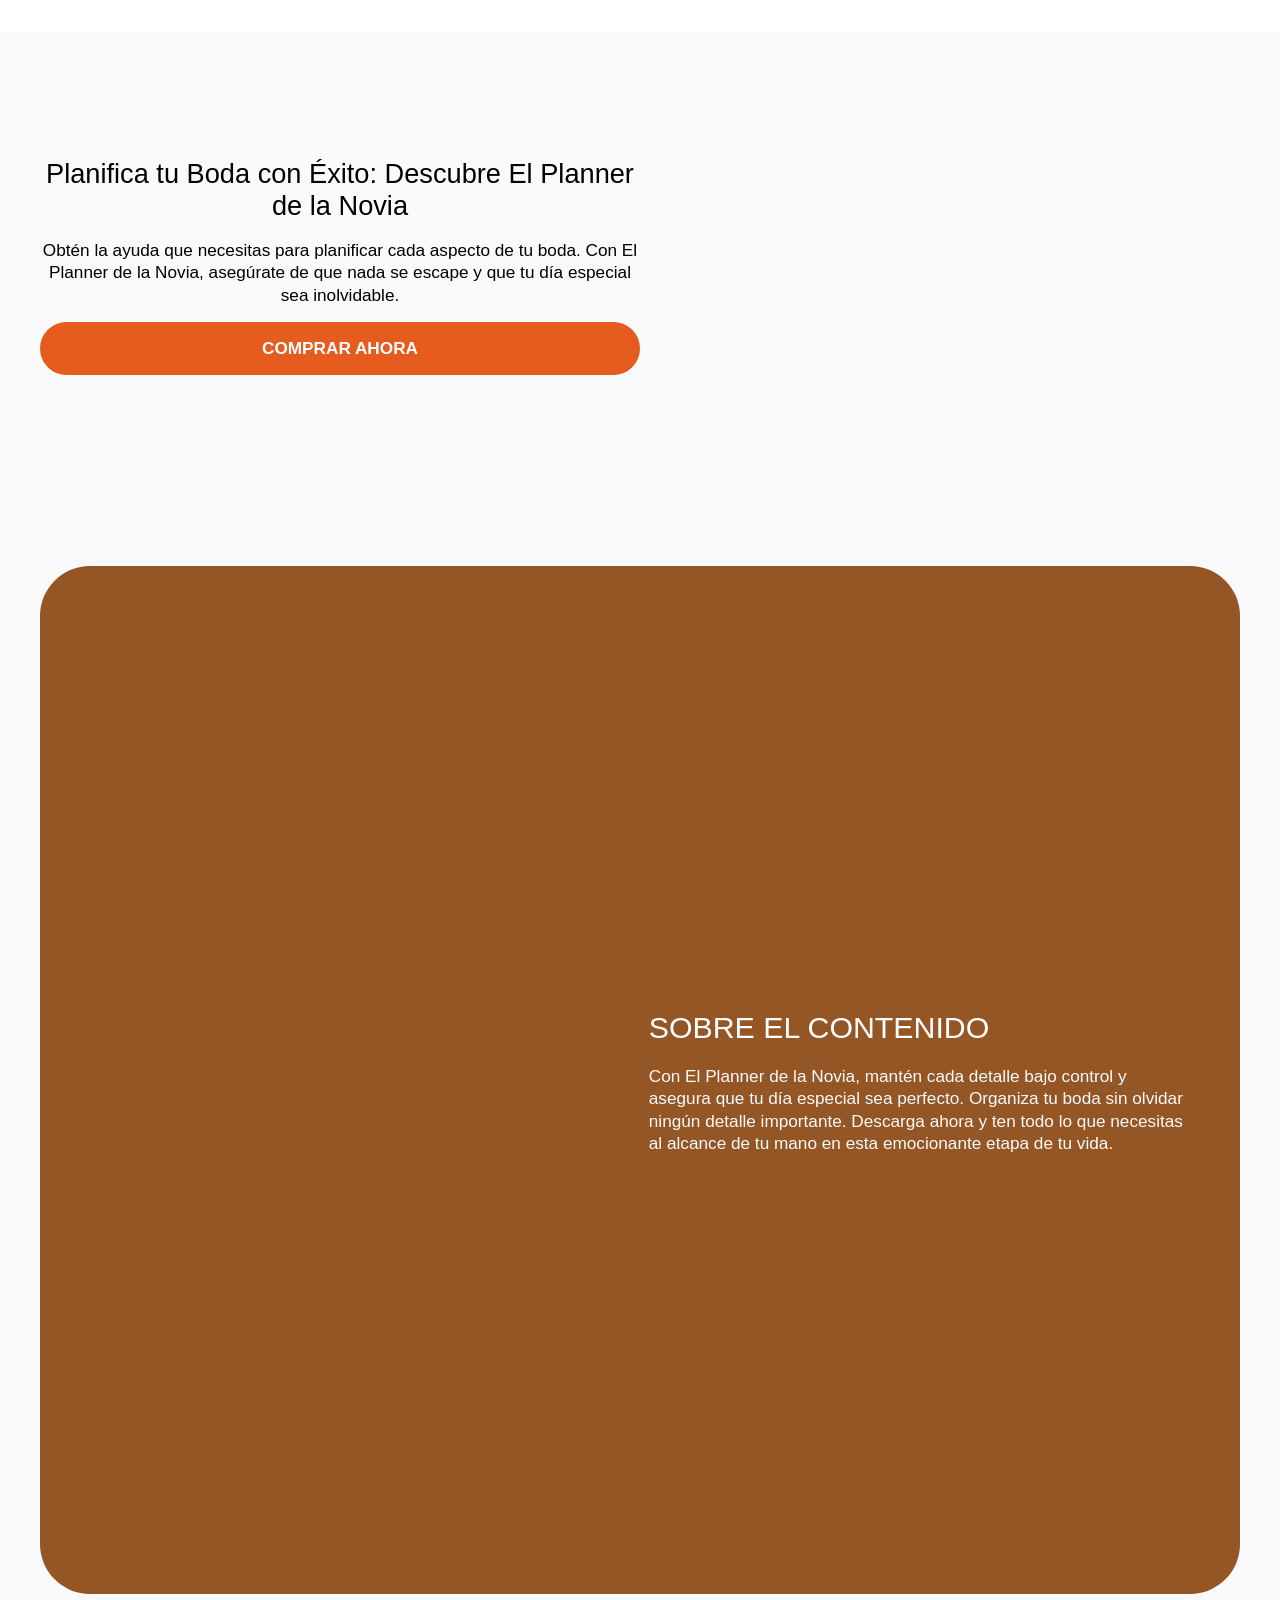
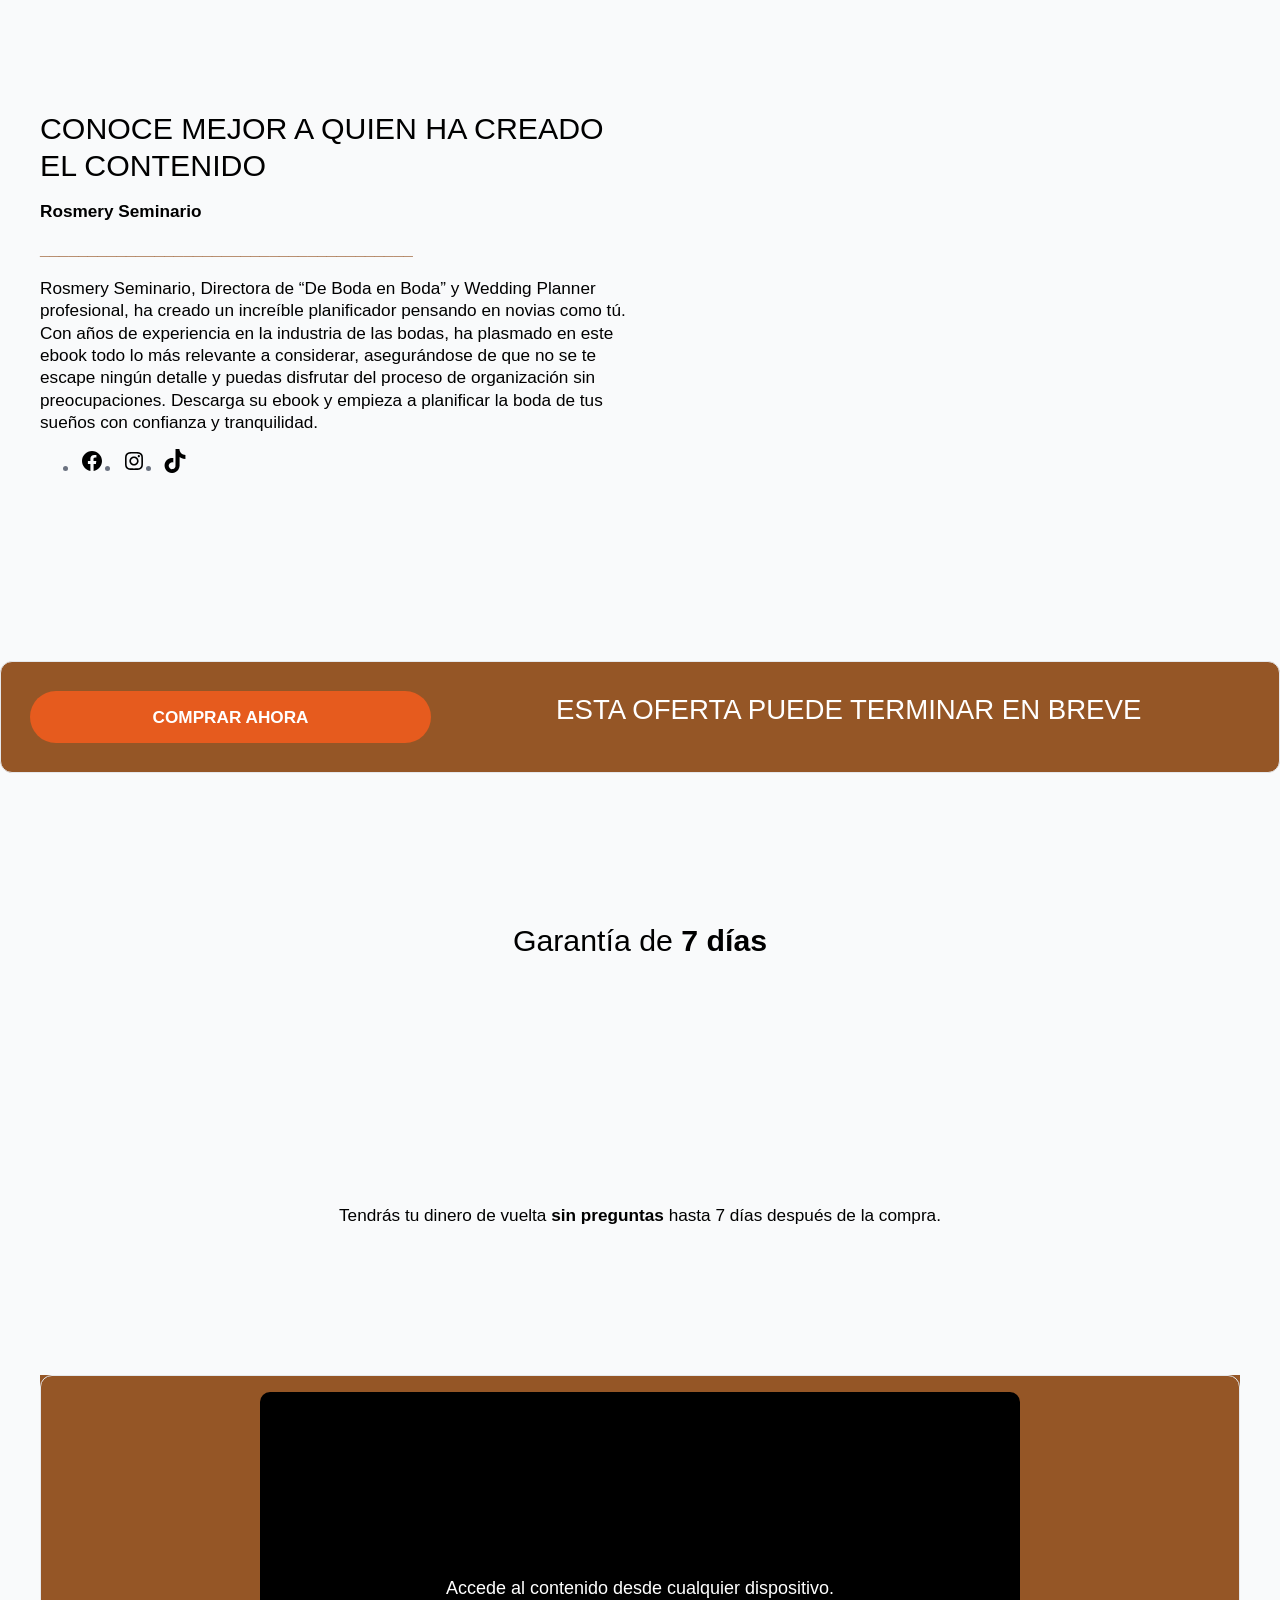
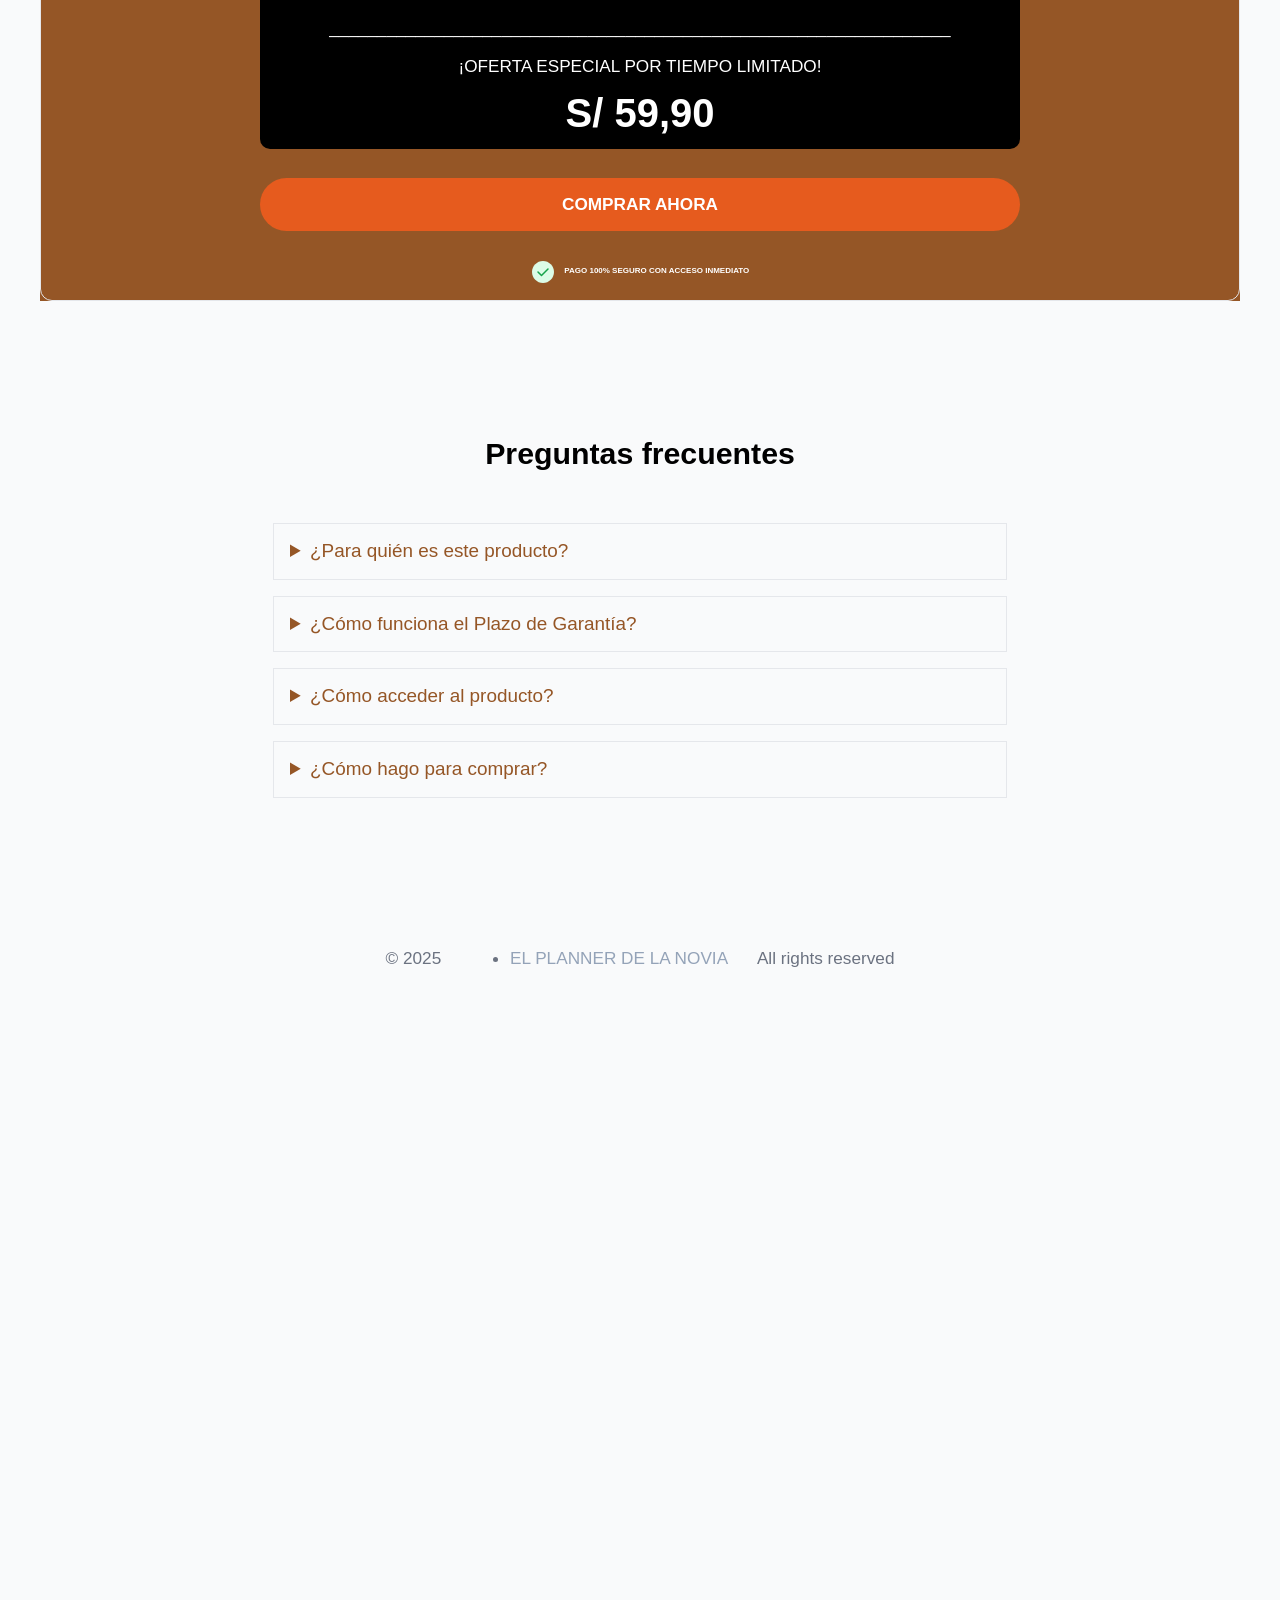
==== static/index.html @ 6b1f8899 "Deploy Static Content" ====
<!DOCTYPE html>
<html lang="en-US">
<head>
	<meta charset="UTF-8">
	<meta name="viewport" content="width=device-width, initial-scale=1">
<meta name="robots" content="max-image-preview:large">
	<style>img:is([sizes="auto" i], [sizes^="auto," i]) { contain-intrinsic-size: 3000px 1500px }</style>
	<title>El planner de la novia &#8211; eBook</title>
<link rel="alternate" type="application/rss+xml" title="El planner de la novia &raquo; Feed" href="/feed/">
<link rel="alternate" type="application/rss+xml" title="El planner de la novia &raquo; Comments Feed" href="/comments/feed/">
<script>
window._wpemojiSettings = {"baseUrl":"https:\/\/s.w.org\/images\/core\/emoji\/15.0.3\/72x72\/","ext":".png","svgUrl":"https:\/\/s.w.org\/images\/core\/emoji\/15.0.3\/svg\/","svgExt":".svg","source":{"concatemoji":"\/wp-includes\/js\/wp-emoji-release.min.js?ver=6.7.2"}};
/*! This file is auto-generated */
!function(i,n){var o,s,e;function c(e){try{var t={supportTests:e,timestamp:(new Date).valueOf()};sessionStorage.setItem(o,JSON.stringify(t))}catch(e){}}function p(e,t,n){e.clearRect(0,0,e.canvas.width,e.canvas.height),e.fillText(t,0,0);var t=new Uint32Array(e.getImageData(0,0,e.canvas.width,e.canvas.height).data),r=(e.clearRect(0,0,e.canvas.width,e.canvas.height),e.fillText(n,0,0),new Uint32Array(e.getImageData(0,0,e.canvas.width,e.canvas.height).data));return t.every(function(e,t){return e===r[t]})}function u(e,t,n){switch(t){case"flag":return n(e,"🏳️‍⚧️","🏳️​⚧️")?!1:!n(e,"🇺🇳","🇺​🇳")&&!n(e,"🏴󠁧󠁢󠁥󠁮󠁧󠁿","🏴​󠁧​󠁢​󠁥​󠁮​󠁧​󠁿");case"emoji":return!n(e,"🐦‍⬛","🐦​⬛")}return!1}function f(e,t,n){var r="undefined"!=typeof WorkerGlobalScope&&self instanceof WorkerGlobalScope?new OffscreenCanvas(300,150):i.createElement("canvas"),a=r.getContext("2d",{willReadFrequently:!0}),o=(a.textBaseline="top",a.font="600 32px Arial",{});return e.forEach(function(e){o[e]=t(a,e,n)}),o}function t(e){var t=i.createElement("script");t.src=e,t.defer=!0,i.head.appendChild(t)}"undefined"!=typeof Promise&&(o="wpEmojiSettingsSupports",s=["flag","emoji"],n.supports={everything:!0,everythingExceptFlag:!0},e=new Promise(function(e){i.addEventListener("DOMContentLoaded",e,{once:!0})}),new Promise(function(t){var n=function(){try{var e=JSON.parse(sessionStorage.getItem(o));if("object"==typeof e&&"number"==typeof e.timestamp&&(new Date).valueOf()<e.timestamp+604800&&"object"==typeof e.supportTests)return e.supportTests}catch(e){}return null}();if(!n){if("undefined"!=typeof Worker&&"undefined"!=typeof OffscreenCanvas&&"undefined"!=typeof URL&&URL.createObjectURL&&"undefined"!=typeof Blob)try{var e="postMessage("+f.toString()+"("+[JSON.stringify(s),u.toString(),p.toString()].join(",")+"));",r=new Blob([e],{type:"text/javascript"}),a=new Worker(URL.createObjectURL(r),{name:"wpTestEmojiSupports"});return void(a.onmessage=function(e){c(n=e.data),a.terminate(),t(n)})}catch(e){}c(n=f(s,u,p))}t(n)}).then(function(e){for(var t in e)n.supports[t]=e[t],n.supports.everything=n.supports.everything&&n.supports[t],"flag"!==t&&(n.supports.everythingExceptFlag=n.supports.everythingExceptFlag&&n.supports[t]);n.supports.everythingExceptFlag=n.supports.everythingExceptFlag&&!n.supports.flag,n.DOMReady=!1,n.readyCallback=function(){n.DOMReady=!0}}).then(function(){return e}).then(function(){var e;n.supports.everything||(n.readyCallback(),(e=n.source||{}).concatemoji?t(e.concatemoji):e.wpemoji&&e.twemoji&&(t(e.twemoji),t(e.wpemoji)))}))}((window,document),window._wpemojiSettings);
</script>
<style id="wp-block-group-inline-css">.wp-block-group{box-sizing:border-box}:where(.wp-block-group.wp-block-group-is-layout-constrained){position:relative}</style>
<style id="wp-block-buttons-inline-css">.wp-block-buttons.is-vertical{flex-direction:column}.wp-block-buttons.is-vertical>.wp-block-button:last-child{margin-bottom:0}.wp-block-buttons>.wp-block-button{display:inline-block;margin:0}.wp-block-buttons.is-content-justification-left{justify-content:flex-start}.wp-block-buttons.is-content-justification-left.is-vertical{align-items:flex-start}.wp-block-buttons.is-content-justification-center{justify-content:center}.wp-block-buttons.is-content-justification-center.is-vertical{align-items:center}.wp-block-buttons.is-content-justification-right{justify-content:flex-end}.wp-block-buttons.is-content-justification-right.is-vertical{align-items:flex-end}.wp-block-buttons.is-content-justification-space-between{justify-content:space-between}.wp-block-buttons.aligncenter{text-align:center}.wp-block-buttons:not(.is-content-justification-space-between,.is-content-justification-right,.is-content-justification-left,.is-content-justification-center) .wp-block-button.aligncenter{margin-left:auto;margin-right:auto;width:100%}.wp-block-buttons[style*=text-decoration] .wp-block-button,.wp-block-buttons[style*=text-decoration] .wp-block-button__link{text-decoration:inherit}.wp-block-buttons.has-custom-font-size .wp-block-button__link{font-size:inherit}.wp-block-button.aligncenter{text-align:center}</style>
<style id="wp-block-columns-inline-css">.wp-block-columns{align-items:normal!important;box-sizing:border-box;display:flex;flex-wrap:wrap!important}@media (min-width:782px){.wp-block-columns{flex-wrap:nowrap!important}}.wp-block-columns.are-vertically-aligned-top{align-items:flex-start}.wp-block-columns.are-vertically-aligned-center{align-items:center}.wp-block-columns.are-vertically-aligned-bottom{align-items:flex-end}@media (max-width:781px){.wp-block-columns:not(.is-not-stacked-on-mobile)>.wp-block-column{flex-basis:100%!important}}@media (min-width:782px){.wp-block-columns:not(.is-not-stacked-on-mobile)>.wp-block-column{flex-basis:0;flex-grow:1}.wp-block-columns:not(.is-not-stacked-on-mobile)>.wp-block-column[style*=flex-basis]{flex-grow:0}}.wp-block-columns.is-not-stacked-on-mobile{flex-wrap:nowrap!important}.wp-block-columns.is-not-stacked-on-mobile>.wp-block-column{flex-basis:0;flex-grow:1}.wp-block-columns.is-not-stacked-on-mobile>.wp-block-column[style*=flex-basis]{flex-grow:0}:where(.wp-block-columns){margin-bottom:1.75em}:where(.wp-block-columns.has-background){padding:1.25em 2.375em}.wp-block-column{flex-grow:1;min-width:0;overflow-wrap:break-word;word-break:break-word}.wp-block-column.is-vertically-aligned-top{align-self:flex-start}.wp-block-column.is-vertically-aligned-center{align-self:center}.wp-block-column.is-vertically-aligned-bottom{align-self:flex-end}.wp-block-column.is-vertically-aligned-stretch{align-self:stretch}.wp-block-column.is-vertically-aligned-bottom,.wp-block-column.is-vertically-aligned-center,.wp-block-column.is-vertically-aligned-top{width:100%}</style>
<style id="wp-block-heading-inline-css">h1.has-background,h2.has-background,h3.has-background,h4.has-background,h5.has-background,h6.has-background{padding:1.25em 2.375em}h1.has-text-align-left[style*=writing-mode]:where([style*=vertical-lr]),h1.has-text-align-right[style*=writing-mode]:where([style*=vertical-rl]),h2.has-text-align-left[style*=writing-mode]:where([style*=vertical-lr]),h2.has-text-align-right[style*=writing-mode]:where([style*=vertical-rl]),h3.has-text-align-left[style*=writing-mode]:where([style*=vertical-lr]),h3.has-text-align-right[style*=writing-mode]:where([style*=vertical-rl]),h4.has-text-align-left[style*=writing-mode]:where([style*=vertical-lr]),h4.has-text-align-right[style*=writing-mode]:where([style*=vertical-rl]),h5.has-text-align-left[style*=writing-mode]:where([style*=vertical-lr]),h5.has-text-align-right[style*=writing-mode]:where([style*=vertical-rl]),h6.has-text-align-left[style*=writing-mode]:where([style*=vertical-lr]),h6.has-text-align-right[style*=writing-mode]:where([style*=vertical-rl]){rotate:180deg}</style>
<style id="wp-block-paragraph-inline-css">.is-small-text{font-size:.875em}.is-regular-text{font-size:1em}.is-large-text{font-size:2.25em}.is-larger-text{font-size:3em}.has-drop-cap:not(:focus):first-letter{float:left;font-size:8.4em;font-style:normal;font-weight:100;line-height:.68;margin:.05em .1em 0 0;text-transform:uppercase}body.rtl .has-drop-cap:not(:focus):first-letter{float:none;margin-left:.1em}p.has-drop-cap.has-background{overflow:hidden}:root :where(p.has-background){padding:1.25em 2.375em}:where(p.has-text-color:not(.has-link-color)) a{color:inherit}p.has-text-align-left[style*="writing-mode:vertical-lr"],p.has-text-align-right[style*="writing-mode:vertical-rl"]{rotate:180deg}</style>
<style id="wp-block-button-inline-css">.wp-block-button__link{box-sizing:border-box;cursor:pointer;display:inline-block;text-align:center;word-break:break-word}.wp-block-button__link.aligncenter{text-align:center}.wp-block-button__link.alignright{text-align:right}:where(.wp-block-button__link){border-radius:9999px;box-shadow:none;padding:calc(.667em + 2px) calc(1.333em + 2px);text-decoration:none}.wp-block-button[style*=text-decoration] .wp-block-button__link{text-decoration:inherit}.wp-block-buttons>.wp-block-button.has-custom-width{max-width:none}.wp-block-buttons>.wp-block-button.has-custom-width .wp-block-button__link{width:100%}.wp-block-buttons>.wp-block-button.has-custom-font-size .wp-block-button__link{font-size:inherit}.wp-block-buttons>.wp-block-button.wp-block-button__width-25{width:calc(25% - var(--wp--style--block-gap, .5em)*.75)}.wp-block-buttons>.wp-block-button.wp-block-button__width-50{width:calc(50% - var(--wp--style--block-gap, .5em)*.5)}.wp-block-buttons>.wp-block-button.wp-block-button__width-75{width:calc(75% - var(--wp--style--block-gap, .5em)*.25)}.wp-block-buttons>.wp-block-button.wp-block-button__width-100{flex-basis:100%;width:100%}.wp-block-buttons.is-vertical>.wp-block-button.wp-block-button__width-25{width:25%}.wp-block-buttons.is-vertical>.wp-block-button.wp-block-button__width-50{width:50%}.wp-block-buttons.is-vertical>.wp-block-button.wp-block-button__width-75{width:75%}.wp-block-button.is-style-squared,.wp-block-button__link.wp-block-button.is-style-squared{border-radius:0}.wp-block-button.no-border-radius,.wp-block-button__link.no-border-radius{border-radius:0!important}:root :where(.wp-block-button .wp-block-button__link.is-style-outline),:root :where(.wp-block-button.is-style-outline>.wp-block-button__link){border:2px solid;padding:.667em 1.333em}:root :where(.wp-block-button .wp-block-button__link.is-style-outline:not(.has-text-color)),:root :where(.wp-block-button.is-style-outline>.wp-block-button__link:not(.has-text-color)){color:currentColor}:root :where(.wp-block-button .wp-block-button__link.is-style-outline:not(.has-background)),:root :where(.wp-block-button.is-style-outline>.wp-block-button__link:not(.has-background)){background-color:initial;background-image:none}

            .is-style-secondary-button .wp-element-button {
                color: var(--wp--preset--color--primary);
                background-color: var(--wp--preset--color--light-gray);
            }</style>
<style id="wp-block-image-inline-css">.wp-block-image a{display:inline-block}.wp-block-image img{box-sizing:border-box;height:auto;max-width:100%;vertical-align:bottom}@media (prefers-reduced-motion:no-preference){.wp-block-image img.hide{visibility:hidden}.wp-block-image img.show{animation:show-content-image .4s}}.wp-block-image[style*=border-radius] img,.wp-block-image[style*=border-radius]>a{border-radius:inherit}.wp-block-image.has-custom-border img{box-sizing:border-box}.wp-block-image.aligncenter{text-align:center}.wp-block-image.alignfull a,.wp-block-image.alignwide a{width:100%}.wp-block-image.alignfull img,.wp-block-image.alignwide img{height:auto;width:100%}.wp-block-image .aligncenter,.wp-block-image .alignleft,.wp-block-image .alignright,.wp-block-image.aligncenter,.wp-block-image.alignleft,.wp-block-image.alignright{display:table}.wp-block-image .aligncenter>figcaption,.wp-block-image .alignleft>figcaption,.wp-block-image .alignright>figcaption,.wp-block-image.aligncenter>figcaption,.wp-block-image.alignleft>figcaption,.wp-block-image.alignright>figcaption{caption-side:bottom;display:table-caption}.wp-block-image .alignleft{float:left;margin:.5em 1em .5em 0}.wp-block-image .alignright{float:right;margin:.5em 0 .5em 1em}.wp-block-image .aligncenter{margin-left:auto;margin-right:auto}.wp-block-image :where(figcaption){margin-bottom:1em;margin-top:.5em}.wp-block-image.is-style-circle-mask img{border-radius:9999px}@supports ((-webkit-mask-image:none) or (mask-image:none)) or (-webkit-mask-image:none){.wp-block-image.is-style-circle-mask img{border-radius:0;-webkit-mask-image:url('data:image/svg+xml;utf8,<svg viewBox="0 0 100 100" xmlns="http://www.w3.org/2000/svg"><circle cx="50" cy="50" r="50"/></svg>');mask-image:url('data:image/svg+xml;utf8,<svg viewBox="0 0 100 100" xmlns="http://www.w3.org/2000/svg"><circle cx="50" cy="50" r="50"/></svg>');mask-mode:alpha;-webkit-mask-position:center;mask-position:center;-webkit-mask-repeat:no-repeat;mask-repeat:no-repeat;-webkit-mask-size:contain;mask-size:contain}}:root :where(.wp-block-image.is-style-rounded img,.wp-block-image .is-style-rounded img){border-radius:9999px}.wp-block-image figure{margin:0}.wp-lightbox-container{display:flex;flex-direction:column;position:relative}.wp-lightbox-container img{cursor:zoom-in}.wp-lightbox-container img:hover+button{opacity:1}.wp-lightbox-container button{align-items:center;-webkit-backdrop-filter:blur(16px) saturate(180%);backdrop-filter:blur(16px) saturate(180%);background-color:#5a5a5a40;border:none;border-radius:4px;cursor:zoom-in;display:flex;height:20px;justify-content:center;opacity:0;padding:0;position:absolute;right:16px;text-align:center;top:16px;transition:opacity .2s ease;width:20px;z-index:100}.wp-lightbox-container button:focus-visible{outline:3px auto #5a5a5a40;outline:3px auto -webkit-focus-ring-color;outline-offset:3px}.wp-lightbox-container button:hover{cursor:pointer;opacity:1}.wp-lightbox-container button:focus{opacity:1}.wp-lightbox-container button:focus,.wp-lightbox-container button:hover,.wp-lightbox-container button:not(:hover):not(:active):not(.has-background){background-color:#5a5a5a40;border:none}.wp-lightbox-overlay{box-sizing:border-box;cursor:zoom-out;height:100vh;left:0;overflow:hidden;position:fixed;top:0;visibility:hidden;width:100%;z-index:100000}.wp-lightbox-overlay .close-button{align-items:center;cursor:pointer;display:flex;justify-content:center;min-height:40px;min-width:40px;padding:0;position:absolute;right:calc(env(safe-area-inset-right) + 16px);top:calc(env(safe-area-inset-top) + 16px);z-index:5000000}.wp-lightbox-overlay .close-button:focus,.wp-lightbox-overlay .close-button:hover,.wp-lightbox-overlay .close-button:not(:hover):not(:active):not(.has-background){background:none;border:none}.wp-lightbox-overlay .lightbox-image-container{height:var(--wp--lightbox-container-height);left:50%;overflow:hidden;position:absolute;top:50%;transform:translate(-50%,-50%);transform-origin:top left;width:var(--wp--lightbox-container-width);z-index:9999999999}.wp-lightbox-overlay .wp-block-image{align-items:center;box-sizing:border-box;display:flex;height:100%;justify-content:center;margin:0;position:relative;transform-origin:0 0;width:100%;z-index:3000000}.wp-lightbox-overlay .wp-block-image img{height:var(--wp--lightbox-image-height);min-height:var(--wp--lightbox-image-height);min-width:var(--wp--lightbox-image-width);width:var(--wp--lightbox-image-width)}.wp-lightbox-overlay .wp-block-image figcaption{display:none}.wp-lightbox-overlay button{background:none;border:none}.wp-lightbox-overlay .scrim{background-color:#fff;height:100%;opacity:.9;position:absolute;width:100%;z-index:2000000}.wp-lightbox-overlay.active{animation:turn-on-visibility .25s both;visibility:visible}.wp-lightbox-overlay.active img{animation:turn-on-visibility .35s both}.wp-lightbox-overlay.show-closing-animation:not(.active){animation:turn-off-visibility .35s both}.wp-lightbox-overlay.show-closing-animation:not(.active) img{animation:turn-off-visibility .25s both}@media (prefers-reduced-motion:no-preference){.wp-lightbox-overlay.zoom.active{animation:none;opacity:1;visibility:visible}.wp-lightbox-overlay.zoom.active .lightbox-image-container{animation:lightbox-zoom-in .4s}.wp-lightbox-overlay.zoom.active .lightbox-image-container img{animation:none}.wp-lightbox-overlay.zoom.active .scrim{animation:turn-on-visibility .4s forwards}.wp-lightbox-overlay.zoom.show-closing-animation:not(.active){animation:none}.wp-lightbox-overlay.zoom.show-closing-animation:not(.active) .lightbox-image-container{animation:lightbox-zoom-out .4s}.wp-lightbox-overlay.zoom.show-closing-animation:not(.active) .lightbox-image-container img{animation:none}.wp-lightbox-overlay.zoom.show-closing-animation:not(.active) .scrim{animation:turn-off-visibility .4s forwards}}@keyframes show-content-image{0%{visibility:hidden}99%{visibility:hidden}to{visibility:visible}}@keyframes turn-on-visibility{0%{opacity:0}to{opacity:1}}@keyframes turn-off-visibility{0%{opacity:1;visibility:visible}99%{opacity:0;visibility:visible}to{opacity:0;visibility:hidden}}@keyframes lightbox-zoom-in{0%{transform:translate(calc((-100vw + var(--wp--lightbox-scrollbar-width))/2 + var(--wp--lightbox-initial-left-position)),calc(-50vh + var(--wp--lightbox-initial-top-position))) scale(var(--wp--lightbox-scale))}to{transform:translate(-50%,-50%) scale(1)}}@keyframes lightbox-zoom-out{0%{transform:translate(-50%,-50%) scale(1);visibility:visible}99%{visibility:visible}to{transform:translate(calc((-100vw + var(--wp--lightbox-scrollbar-width))/2 + var(--wp--lightbox-initial-left-position)),calc(-50vh + var(--wp--lightbox-initial-top-position))) scale(var(--wp--lightbox-scale));visibility:hidden}}</style>
<link rel="stylesheet" id="wp-block-gallery-css" href="/wp-includes/blocks/gallery/style.min.css?ver=6.7.2" media="all">
<style id="wp-block-spacer-inline-css">.wp-block-spacer{clear:both}</style>
<link rel="stylesheet" id="wp-block-cover-css" href="/wp-includes/blocks/cover/style.min.css?ver=6.7.2" media="all">
<link rel="stylesheet" id="wp-block-social-links-css" href="/wp-includes/blocks/social-links/style.min.css?ver=6.7.2" media="all">
<link rel="stylesheet" id="wp-block-navigation-css" href="/wp-includes/blocks/navigation/style.min.css?ver=6.7.2" media="all">
<style id="wp-emoji-styles-inline-css">img.wp-smiley, img.emoji {
		display: inline !important;
		border: none !important;
		box-shadow: none !important;
		height: 1em !important;
		width: 1em !important;
		margin: 0 0.07em !important;
		vertical-align: -0.1em !important;
		background: none !important;
		padding: 0 !important;
	}</style>
<style id="wp-block-library-inline-css">:root{--wp-admin-theme-color:#007cba;--wp-admin-theme-color--rgb:0,124,186;--wp-admin-theme-color-darker-10:#006ba1;--wp-admin-theme-color-darker-10--rgb:0,107,161;--wp-admin-theme-color-darker-20:#005a87;--wp-admin-theme-color-darker-20--rgb:0,90,135;--wp-admin-border-width-focus:2px;--wp-block-synced-color:#7a00df;--wp-block-synced-color--rgb:122,0,223;--wp-bound-block-color:var(--wp-block-synced-color)}@media (min-resolution:192dpi){:root{--wp-admin-border-width-focus:1.5px}}.wp-element-button{cursor:pointer}:root{--wp--preset--font-size--normal:16px;--wp--preset--font-size--huge:42px}:root .has-very-light-gray-background-color{background-color:#eee}:root .has-very-dark-gray-background-color{background-color:#313131}:root .has-very-light-gray-color{color:#eee}:root .has-very-dark-gray-color{color:#313131}:root .has-vivid-green-cyan-to-vivid-cyan-blue-gradient-background{background:linear-gradient(135deg,#00d084,#0693e3)}:root .has-purple-crush-gradient-background{background:linear-gradient(135deg,#34e2e4,#4721fb 50%,#ab1dfe)}:root .has-hazy-dawn-gradient-background{background:linear-gradient(135deg,#faaca8,#dad0ec)}:root .has-subdued-olive-gradient-background{background:linear-gradient(135deg,#fafae1,#67a671)}:root .has-atomic-cream-gradient-background{background:linear-gradient(135deg,#fdd79a,#004a59)}:root .has-nightshade-gradient-background{background:linear-gradient(135deg,#330968,#31cdcf)}:root .has-midnight-gradient-background{background:linear-gradient(135deg,#020381,#2874fc)}.has-regular-font-size{font-size:1em}.has-larger-font-size{font-size:2.625em}.has-normal-font-size{font-size:var(--wp--preset--font-size--normal)}.has-huge-font-size{font-size:var(--wp--preset--font-size--huge)}.has-text-align-center{text-align:center}.has-text-align-left{text-align:left}.has-text-align-right{text-align:right}#end-resizable-editor-section{display:none}.aligncenter{clear:both}.items-justified-left{justify-content:flex-start}.items-justified-center{justify-content:center}.items-justified-right{justify-content:flex-end}.items-justified-space-between{justify-content:space-between}.screen-reader-text{border:0;clip:rect(1px,1px,1px,1px);clip-path:inset(50%);height:1px;margin:-1px;overflow:hidden;padding:0;position:absolute;width:1px;word-wrap:normal!important}.screen-reader-text:focus{background-color:#ddd;clip:auto!important;clip-path:none;color:#444;display:block;font-size:1em;height:auto;left:5px;line-height:normal;padding:15px 23px 14px;text-decoration:none;top:5px;width:auto;z-index:100000}html :where(.has-border-color){border-style:solid}html :where([style*=border-top-color]){border-top-style:solid}html :where([style*=border-right-color]){border-right-style:solid}html :where([style*=border-bottom-color]){border-bottom-style:solid}html :where([style*=border-left-color]){border-left-style:solid}html :where([style*=border-width]){border-style:solid}html :where([style*=border-top-width]){border-top-style:solid}html :where([style*=border-right-width]){border-right-style:solid}html :where([style*=border-bottom-width]){border-bottom-style:solid}html :where([style*=border-left-width]){border-left-style:solid}html :where(img[class*=wp-image-]){height:auto;max-width:100%}:where(figure){margin:0 0 1em}html :where(.is-position-sticky){--wp-admin--admin-bar--position-offset:var(--wp-admin--admin-bar--height,0px)}@media screen and (max-width:600px){html :where(.is-position-sticky){--wp-admin--admin-bar--position-offset:0px}}</style>
<style id="global-styles-inline-css">:root{--wp--preset--aspect-ratio--square: 1;--wp--preset--aspect-ratio--4-3: 4/3;--wp--preset--aspect-ratio--3-4: 3/4;--wp--preset--aspect-ratio--3-2: 3/2;--wp--preset--aspect-ratio--2-3: 2/3;--wp--preset--aspect-ratio--16-9: 16/9;--wp--preset--aspect-ratio--9-16: 9/16;--wp--preset--color--black: #000000;--wp--preset--color--cyan-bluish-gray: #abb8c3;--wp--preset--color--white: #ffffff;--wp--preset--color--pale-pink: #f78da7;--wp--preset--color--vivid-red: #cf2e2e;--wp--preset--color--luminous-vivid-orange: #ff6900;--wp--preset--color--luminous-vivid-amber: #fcb900;--wp--preset--color--light-green-cyan: #7bdcb5;--wp--preset--color--vivid-green-cyan: #00d084;--wp--preset--color--pale-cyan-blue: #8ed1fc;--wp--preset--color--vivid-cyan-blue: #0693e3;--wp--preset--color--vivid-purple: #9b51e0;--wp--preset--color--primary: #0073D1;--wp--preset--color--main: #030712;--wp--preset--color--secondary: #6b7280;--wp--preset--color--tertiary: #e5e7eb;--wp--preset--color--dark-gray: #1f2937;--wp--preset--color--medium-gray: #94A3B8;--wp--preset--color--light-gray: #f9fafb;--wp--preset--color--light-primary: #0C8EEB;--wp--preset--color--dark-primary: #0157A3;--wp--preset--color--base: #fff;--wp--preset--color--transparent: transparent;--wp--preset--color--current: currentcolor;--wp--preset--color--inherit: inherit;--wp--preset--gradient--vivid-cyan-blue-to-vivid-purple: linear-gradient(135deg,rgba(6,147,227,1) 0%,rgb(155,81,224) 100%);--wp--preset--gradient--light-green-cyan-to-vivid-green-cyan: linear-gradient(135deg,rgb(122,220,180) 0%,rgb(0,208,130) 100%);--wp--preset--gradient--luminous-vivid-amber-to-luminous-vivid-orange: linear-gradient(135deg,rgba(252,185,0,1) 0%,rgba(255,105,0,1) 100%);--wp--preset--gradient--luminous-vivid-orange-to-vivid-red: linear-gradient(135deg,rgba(255,105,0,1) 0%,rgb(207,46,46) 100%);--wp--preset--gradient--very-light-gray-to-cyan-bluish-gray: linear-gradient(135deg,rgb(238,238,238) 0%,rgb(169,184,195) 100%);--wp--preset--gradient--cool-to-warm-spectrum: linear-gradient(135deg,rgb(74,234,220) 0%,rgb(151,120,209) 20%,rgb(207,42,186) 40%,rgb(238,44,130) 60%,rgb(251,105,98) 80%,rgb(254,248,76) 100%);--wp--preset--gradient--blush-light-purple: linear-gradient(135deg,rgb(255,206,236) 0%,rgb(152,150,240) 100%);--wp--preset--gradient--blush-bordeaux: linear-gradient(135deg,rgb(254,205,165) 0%,rgb(254,45,45) 50%,rgb(107,0,62) 100%);--wp--preset--gradient--luminous-dusk: linear-gradient(135deg,rgb(255,203,112) 0%,rgb(199,81,192) 50%,rgb(65,88,208) 100%);--wp--preset--gradient--pale-ocean: linear-gradient(135deg,rgb(255,245,203) 0%,rgb(182,227,212) 50%,rgb(51,167,181) 100%);--wp--preset--gradient--electric-grass: linear-gradient(135deg,rgb(202,248,128) 0%,rgb(113,206,126) 100%);--wp--preset--gradient--midnight: linear-gradient(135deg,rgb(2,3,129) 0%,rgb(40,116,252) 100%);--wp--preset--gradient--gradient-1: linear-gradient(to right, #ff7e5f, #feb47b);--wp--preset--gradient--gradient-2: linear-gradient(to right, #ff00cc, #333399);--wp--preset--gradient--gradient-3: linear-gradient(to right, #ef32d9, #89fffd);--wp--preset--gradient--gradient-4: linear-gradient(to right, #000428, #004e92);--wp--preset--gradient--gradient-5: linear-gradient(to right, #42275a, #734b6d);--wp--preset--gradient--gradient-6: linear-gradient(to right, #141e30, #243b55);--wp--preset--gradient--gradient-7: linear-gradient(to right, #2c3e50, #4ca1af);--wp--preset--gradient--gradient-8: linear-gradient(to right, #00d2ff, #928dab);--wp--preset--gradient--gradient-9: linear-gradient(to right, #ff5f6d, #ffc371);--wp--preset--gradient--gradient-10: linear-gradient(to right, #000000, #434343);--wp--preset--font-size--small: clamp(0.875rem, 0.875rem + ((1vw - 0.2rem) * 0.031), 0.9rem);--wp--preset--font-size--medium: clamp(1rem, 1rem + ((1vw - 0.2rem) * 0.125), 1.1rem);--wp--preset--font-size--large: clamp(1.125rem, 1.125rem + ((1vw - 0.2rem) * 0.094), 1.2rem);--wp--preset--font-size--x-large: clamp(1.25rem, 1.25rem + ((1vw - 0.2rem) * 0.063), 1.3rem);--wp--preset--font-size--x-small: clamp(0.75rem, 0.75rem + ((1vw - 0.2rem) * 0.063), 0.8rem);--wp--preset--font-size--2-x-large: clamp(1.5rem, 1.5rem + ((1vw - 0.2rem) * 0.375), 1.8rem);--wp--preset--font-size--3-x-large: clamp(1.875rem, 1.875rem + ((1vw - 0.2rem) * 0.031), 1.9rem);--wp--preset--font-size--4-x-large: clamp(2.25rem, 2.25rem + ((1vw - 0.2rem) * 0.188), 2.4rem);--wp--preset--font-family--inter: Inter, sans-serif;--wp--preset--font-family--bricolage: Bricolage Grotesque, sans-serif;--wp--preset--font-family--space-grotesk: Space Grotesk, sans-serif;--wp--preset--font-family--lora: Lora, sans-serif;--wp--preset--spacing--20: 0.44rem;--wp--preset--spacing--30: 0.67rem;--wp--preset--spacing--40: 1rem;--wp--preset--spacing--50: 1.5rem;--wp--preset--spacing--60: 2.25rem;--wp--preset--spacing--70: 3.38rem;--wp--preset--spacing--80: 5.06rem;--wp--preset--spacing--x-small: clamp(0.25rem, 1.5vw, .4rem);--wp--preset--spacing--small: clamp(.5rem, 2.5vw, 1rem);--wp--preset--spacing--medium: clamp(1.4rem, 3vw, 1.8rem);--wp--preset--spacing--large: clamp(1.8rem, 5vw, 3rem);--wp--preset--spacing--x-large: clamp(3rem, 7vw, 5rem);--wp--preset--spacing--2-x-large: clamp(4rem, 9vw, 7rem);--wp--preset--spacing--3-x-large: clamp(5rem, 12vw, 9rem);--wp--preset--spacing--4-x-large: clamp(6rem, 14vw, 13rem);--wp--preset--spacing--5-x-large: clamp(7rem, 17vw, 15rem);--wp--preset--shadow--natural: 6px 6px 9px rgba(0, 0, 0, 0.2);--wp--preset--shadow--deep: 12px 12px 50px rgba(0, 0, 0, 0.4);--wp--preset--shadow--sharp: 6px 6px 0px rgba(0, 0, 0, 0.2);--wp--preset--shadow--outlined: 6px 6px 0px -3px rgba(255, 255, 255, 1), 6px 6px rgba(0, 0, 0, 1);--wp--preset--shadow--crisp: 6px 6px 0px rgba(0, 0, 0, 1);--wp--preset--shadow--none: none;--wp--preset--shadow--sm: 0 1px 2px 0 rgb(0 0 0 / 0.05);--wp--preset--shadow--md: 0 1px 3px 0 rgb(0 0 0 / 0.1), 0 1px 2px -1px rgb(0 0 0 / 0.1);--wp--preset--shadow--lg: 0 4px 6px -1px rgb(0 0 0 / 0.1), 0 2px 4px -2px rgb(0 0 0 / 0.1);--wp--preset--shadow--xl: 0 10px 15px -3px rgb(0 0 0 / 0.1), 0 4px 6px -4px rgb(0 0 0 / 0.1);--wp--preset--shadow--xxl: 0 20px 25px -5px rgb(0 0 0 / 0.1), 0 8px 10px -6px rgb(0 0 0 / 0.1);--wp--custom--font-family--body: var(--wp--preset--font-family--inter);--wp--custom--font-weight--black: 900;--wp--custom--font-weight--extra-bold: 800;--wp--custom--font-weight--bold: 700;--wp--custom--font-weight--semi-bold: 600;--wp--custom--font-weight--medium: 500;--wp--custom--font-weight--regular: 400;--wp--custom--font-weight--light: 300;--wp--custom--font-weight--extra-light: 200;--wp--custom--font-weight--thin: 100;--wp--custom--line-height--initial: 1;--wp--custom--line-height--xx-small: 1.2;--wp--custom--line-height--x-small: 1.3;--wp--custom--line-height--small: 1.4;--wp--custom--line-height--medium: 1.45;--wp--custom--line-height--large: 1.6;--wp--custom--border-radius--small: 0.25rem;--wp--custom--border-radius--medium: 0.375rem;--wp--custom--border-radius--large: 0.5rem;--wp--custom--border-radius--x-large: 0.75rem;--wp--custom--border-radius--xx-large: 1rem;--wp--custom--border-radius--full: 999px;}:root { --wp--style--global--content-size: min(calc(100dvw - 3rem), 760px);--wp--style--global--wide-size: min(calc(100dvw - 3rem), 1200px); }:where(body) { margin: 0; }.wp-site-blocks { padding-top: var(--wp--style--root--padding-top); padding-bottom: var(--wp--style--root--padding-bottom); }.has-global-padding { padding-right: var(--wp--style--root--padding-right); padding-left: var(--wp--style--root--padding-left); }.has-global-padding > .alignfull { margin-right: calc(var(--wp--style--root--padding-right) * -1); margin-left: calc(var(--wp--style--root--padding-left) * -1); }.has-global-padding :where(:not(.alignfull.is-layout-flow) > .has-global-padding:not(.wp-block-block, .alignfull)) { padding-right: 0; padding-left: 0; }.has-global-padding :where(:not(.alignfull.is-layout-flow) > .has-global-padding:not(.wp-block-block, .alignfull)) > .alignfull { margin-left: 0; margin-right: 0; }.wp-site-blocks > .alignleft { float: left; margin-right: 2em; }.wp-site-blocks > .alignright { float: right; margin-left: 2em; }.wp-site-blocks > .aligncenter { justify-content: center; margin-left: auto; margin-right: auto; }:where(.wp-site-blocks) > * { margin-block-start: 1.1rem; margin-block-end: 0; }:where(.wp-site-blocks) > :first-child { margin-block-start: 0; }:where(.wp-site-blocks) > :last-child { margin-block-end: 0; }:root { --wp--style--block-gap: 1.1rem; }:root :where(.is-layout-flow) > :first-child{margin-block-start: 0;}:root :where(.is-layout-flow) > :last-child{margin-block-end: 0;}:root :where(.is-layout-flow) > *{margin-block-start: 1.1rem;margin-block-end: 0;}:root :where(.is-layout-constrained) > :first-child{margin-block-start: 0;}:root :where(.is-layout-constrained) > :last-child{margin-block-end: 0;}:root :where(.is-layout-constrained) > *{margin-block-start: 1.1rem;margin-block-end: 0;}:root :where(.is-layout-flex){gap: 1.1rem;}:root :where(.is-layout-grid){gap: 1.1rem;}.is-layout-flow > .alignleft{float: left;margin-inline-start: 0;margin-inline-end: 2em;}.is-layout-flow > .alignright{float: right;margin-inline-start: 2em;margin-inline-end: 0;}.is-layout-flow > .aligncenter{margin-left: auto !important;margin-right: auto !important;}.is-layout-constrained > .alignleft{float: left;margin-inline-start: 0;margin-inline-end: 2em;}.is-layout-constrained > .alignright{float: right;margin-inline-start: 2em;margin-inline-end: 0;}.is-layout-constrained > .aligncenter{margin-left: auto !important;margin-right: auto !important;}.is-layout-constrained > :where(:not(.alignleft):not(.alignright):not(.alignfull)){max-width: var(--wp--style--global--content-size);margin-left: auto !important;margin-right: auto !important;}.is-layout-constrained > .alignwide{max-width: var(--wp--style--global--wide-size);}body .is-layout-flex{display: flex;}.is-layout-flex{flex-wrap: wrap;align-items: center;}.is-layout-flex > :is(*, div){margin: 0;}body .is-layout-grid{display: grid;}.is-layout-grid > :is(*, div){margin: 0;}body{background-color: var(--wp--preset--color--light-gray);color: var(--wp--preset--color--secondary);font-family: var(--wp--preset--font-family--inter);font-size: var(--wp--preset--font-size--medium);font-style: normal;font-weight: 300;line-height: 1.2;--wp--style--root--padding-top: 0px;--wp--style--root--padding-right: 0px;--wp--style--root--padding-bottom: 0px;--wp--style--root--padding-left: 0px;}a:where(:not(.wp-element-button)){color: var(--wp--preset--color--medium-gray);text-decoration: underline;}:root :where(a:where(:not(.wp-element-button)):hover){color: var(--wp--preset--color--primary);text-decoration: none;}:root :where(a:where(:not(.wp-element-button)):focus){color: var(--wp--preset--color--primary);}h1, h2, h3, h4, h5, h6{color: #0C8EEB;font-family: var(--wp--preset--font-family--inter);font-weight: var(--wp--custom--font-weight--medium);line-height: var(--wp--custom--line-height--small);}h1{font-size: var(--wp--preset--font-size--4-x-large);font-weight: var(--wp--custom--font-weight--semi-bold);}h2{font-size: var(--wp--preset--font-size--3-x-large);font-weight: var(--wp--custom--font-weight--semi-bold);}h3{font-size: var(--wp--preset--font-size--2-x-large);font-weight: var(--wp--custom--font-weight--medium);}h4{font-size: var(--wp--preset--font-size--x-large);}h5{font-size: var(--wp--preset--font-size--large);}h6{font-size: var(--wp--preset--font-size--medium);}:root :where(.wp-element-button, .wp-block-button__link){background-color: #d2d90d;border-radius: var(--wp--custom--border-radius--full);border-width: 0;color: #ee0b0b;font-family: inherit;font-size: inherit;font-weight: var(--wp--custom--font-weight--regular);line-height: inherit;padding-top: 1rem;;padding-right: 1.25rem;padding-bottom: 1rem;;padding-left: 1.25rem;text-decoration: none;}:root :where(.wp-element-button:hover, .wp-block-button__link:hover){background-color: var(--wp--preset--color--dark-primary);color: var(--wp--preset--color--base);}:root :where(.wp-element-button:focus, .wp-block-button__link:focus){outline-color: var(--wp--preset--color--light-primary);outline-offset: -3px;outline-style: solid;outline-width: 3px;}.has-black-color{color: var(--wp--preset--color--black) !important;}.has-cyan-bluish-gray-color{color: var(--wp--preset--color--cyan-bluish-gray) !important;}.has-white-color{color: var(--wp--preset--color--white) !important;}.has-pale-pink-color{color: var(--wp--preset--color--pale-pink) !important;}.has-vivid-red-color{color: var(--wp--preset--color--vivid-red) !important;}.has-luminous-vivid-orange-color{color: var(--wp--preset--color--luminous-vivid-orange) !important;}.has-luminous-vivid-amber-color{color: var(--wp--preset--color--luminous-vivid-amber) !important;}.has-light-green-cyan-color{color: var(--wp--preset--color--light-green-cyan) !important;}.has-vivid-green-cyan-color{color: var(--wp--preset--color--vivid-green-cyan) !important;}.has-pale-cyan-blue-color{color: var(--wp--preset--color--pale-cyan-blue) !important;}.has-vivid-cyan-blue-color{color: var(--wp--preset--color--vivid-cyan-blue) !important;}.has-vivid-purple-color{color: var(--wp--preset--color--vivid-purple) !important;}.has-primary-color{color: var(--wp--preset--color--primary) !important;}.has-main-color{color: var(--wp--preset--color--main) !important;}.has-secondary-color{color: var(--wp--preset--color--secondary) !important;}.has-tertiary-color{color: var(--wp--preset--color--tertiary) !important;}.has-dark-gray-color{color: var(--wp--preset--color--dark-gray) !important;}.has-medium-gray-color{color: var(--wp--preset--color--medium-gray) !important;}.has-light-gray-color{color: var(--wp--preset--color--light-gray) !important;}.has-light-primary-color{color: var(--wp--preset--color--light-primary) !important;}.has-dark-primary-color{color: var(--wp--preset--color--dark-primary) !important;}.has-base-color{color: var(--wp--preset--color--base) !important;}.has-transparent-color{color: var(--wp--preset--color--transparent) !important;}.has-current-color{color: var(--wp--preset--color--current) !important;}.has-inherit-color{color: var(--wp--preset--color--inherit) !important;}.has-black-background-color{background-color: var(--wp--preset--color--black) !important;}.has-cyan-bluish-gray-background-color{background-color: var(--wp--preset--color--cyan-bluish-gray) !important;}.has-white-background-color{background-color: var(--wp--preset--color--white) !important;}.has-pale-pink-background-color{background-color: var(--wp--preset--color--pale-pink) !important;}.has-vivid-red-background-color{background-color: var(--wp--preset--color--vivid-red) !important;}.has-luminous-vivid-orange-background-color{background-color: var(--wp--preset--color--luminous-vivid-orange) !important;}.has-luminous-vivid-amber-background-color{background-color: var(--wp--preset--color--luminous-vivid-amber) !important;}.has-light-green-cyan-background-color{background-color: var(--wp--preset--color--light-green-cyan) !important;}.has-vivid-green-cyan-background-color{background-color: var(--wp--preset--color--vivid-green-cyan) !important;}.has-pale-cyan-blue-background-color{background-color: var(--wp--preset--color--pale-cyan-blue) !important;}.has-vivid-cyan-blue-background-color{background-color: var(--wp--preset--color--vivid-cyan-blue) !important;}.has-vivid-purple-background-color{background-color: var(--wp--preset--color--vivid-purple) !important;}.has-primary-background-color{background-color: var(--wp--preset--color--primary) !important;}.has-main-background-color{background-color: var(--wp--preset--color--main) !important;}.has-secondary-background-color{background-color: var(--wp--preset--color--secondary) !important;}.has-tertiary-background-color{background-color: var(--wp--preset--color--tertiary) !important;}.has-dark-gray-background-color{background-color: var(--wp--preset--color--dark-gray) !important;}.has-medium-gray-background-color{background-color: var(--wp--preset--color--medium-gray) !important;}.has-light-gray-background-color{background-color: var(--wp--preset--color--light-gray) !important;}.has-light-primary-background-color{background-color: var(--wp--preset--color--light-primary) !important;}.has-dark-primary-background-color{background-color: var(--wp--preset--color--dark-primary) !important;}.has-base-background-color{background-color: var(--wp--preset--color--base) !important;}.has-transparent-background-color{background-color: var(--wp--preset--color--transparent) !important;}.has-current-background-color{background-color: var(--wp--preset--color--current) !important;}.has-inherit-background-color{background-color: var(--wp--preset--color--inherit) !important;}.has-black-border-color{border-color: var(--wp--preset--color--black) !important;}.has-cyan-bluish-gray-border-color{border-color: var(--wp--preset--color--cyan-bluish-gray) !important;}.has-white-border-color{border-color: var(--wp--preset--color--white) !important;}.has-pale-pink-border-color{border-color: var(--wp--preset--color--pale-pink) !important;}.has-vivid-red-border-color{border-color: var(--wp--preset--color--vivid-red) !important;}.has-luminous-vivid-orange-border-color{border-color: var(--wp--preset--color--luminous-vivid-orange) !important;}.has-luminous-vivid-amber-border-color{border-color: var(--wp--preset--color--luminous-vivid-amber) !important;}.has-light-green-cyan-border-color{border-color: var(--wp--preset--color--light-green-cyan) !important;}.has-vivid-green-cyan-border-color{border-color: var(--wp--preset--color--vivid-green-cyan) !important;}.has-pale-cyan-blue-border-color{border-color: var(--wp--preset--color--pale-cyan-blue) !important;}.has-vivid-cyan-blue-border-color{border-color: var(--wp--preset--color--vivid-cyan-blue) !important;}.has-vivid-purple-border-color{border-color: var(--wp--preset--color--vivid-purple) !important;}.has-primary-border-color{border-color: var(--wp--preset--color--primary) !important;}.has-main-border-color{border-color: var(--wp--preset--color--main) !important;}.has-secondary-border-color{border-color: var(--wp--preset--color--secondary) !important;}.has-tertiary-border-color{border-color: var(--wp--preset--color--tertiary) !important;}.has-dark-gray-border-color{border-color: var(--wp--preset--color--dark-gray) !important;}.has-medium-gray-border-color{border-color: var(--wp--preset--color--medium-gray) !important;}.has-light-gray-border-color{border-color: var(--wp--preset--color--light-gray) !important;}.has-light-primary-border-color{border-color: var(--wp--preset--color--light-primary) !important;}.has-dark-primary-border-color{border-color: var(--wp--preset--color--dark-primary) !important;}.has-base-border-color{border-color: var(--wp--preset--color--base) !important;}.has-transparent-border-color{border-color: var(--wp--preset--color--transparent) !important;}.has-current-border-color{border-color: var(--wp--preset--color--current) !important;}.has-inherit-border-color{border-color: var(--wp--preset--color--inherit) !important;}.has-vivid-cyan-blue-to-vivid-purple-gradient-background{background: var(--wp--preset--gradient--vivid-cyan-blue-to-vivid-purple) !important;}.has-light-green-cyan-to-vivid-green-cyan-gradient-background{background: var(--wp--preset--gradient--light-green-cyan-to-vivid-green-cyan) !important;}.has-luminous-vivid-amber-to-luminous-vivid-orange-gradient-background{background: var(--wp--preset--gradient--luminous-vivid-amber-to-luminous-vivid-orange) !important;}.has-luminous-vivid-orange-to-vivid-red-gradient-background{background: var(--wp--preset--gradient--luminous-vivid-orange-to-vivid-red) !important;}.has-very-light-gray-to-cyan-bluish-gray-gradient-background{background: var(--wp--preset--gradient--very-light-gray-to-cyan-bluish-gray) !important;}.has-cool-to-warm-spectrum-gradient-background{background: var(--wp--preset--gradient--cool-to-warm-spectrum) !important;}.has-blush-light-purple-gradient-background{background: var(--wp--preset--gradient--blush-light-purple) !important;}.has-blush-bordeaux-gradient-background{background: var(--wp--preset--gradient--blush-bordeaux) !important;}.has-luminous-dusk-gradient-background{background: var(--wp--preset--gradient--luminous-dusk) !important;}.has-pale-ocean-gradient-background{background: var(--wp--preset--gradient--pale-ocean) !important;}.has-electric-grass-gradient-background{background: var(--wp--preset--gradient--electric-grass) !important;}.has-midnight-gradient-background{background: var(--wp--preset--gradient--midnight) !important;}.has-gradient-1-gradient-background{background: var(--wp--preset--gradient--gradient-1) !important;}.has-gradient-2-gradient-background{background: var(--wp--preset--gradient--gradient-2) !important;}.has-gradient-3-gradient-background{background: var(--wp--preset--gradient--gradient-3) !important;}.has-gradient-4-gradient-background{background: var(--wp--preset--gradient--gradient-4) !important;}.has-gradient-5-gradient-background{background: var(--wp--preset--gradient--gradient-5) !important;}.has-gradient-6-gradient-background{background: var(--wp--preset--gradient--gradient-6) !important;}.has-gradient-7-gradient-background{background: var(--wp--preset--gradient--gradient-7) !important;}.has-gradient-8-gradient-background{background: var(--wp--preset--gradient--gradient-8) !important;}.has-gradient-9-gradient-background{background: var(--wp--preset--gradient--gradient-9) !important;}.has-gradient-10-gradient-background{background: var(--wp--preset--gradient--gradient-10) !important;}.has-small-font-size{font-size: var(--wp--preset--font-size--small) !important;}.has-medium-font-size{font-size: var(--wp--preset--font-size--medium) !important;}.has-large-font-size{font-size: var(--wp--preset--font-size--large) !important;}.has-x-large-font-size{font-size: var(--wp--preset--font-size--x-large) !important;}.has-x-small-font-size{font-size: var(--wp--preset--font-size--x-small) !important;}.has-2-x-large-font-size{font-size: var(--wp--preset--font-size--2-x-large) !important;}.has-3-x-large-font-size{font-size: var(--wp--preset--font-size--3-x-large) !important;}.has-4-x-large-font-size{font-size: var(--wp--preset--font-size--4-x-large) !important;}.has-inter-font-family{font-family: var(--wp--preset--font-family--inter) !important;}.has-bricolage-font-family{font-family: var(--wp--preset--font-family--bricolage) !important;}.has-space-grotesk-font-family{font-family: var(--wp--preset--font-family--space-grotesk) !important;}.has-lora-font-family{font-family: var(--wp--preset--font-family--lora) !important;}
:root :where(.wp-block-buttons){border-radius: var(--wp--custom--border-radius--full);}:root :where(.wp-block-buttons-is-layout-flow) > :first-child{margin-block-start: 0;}:root :where(.wp-block-buttons-is-layout-flow) > :last-child{margin-block-end: 0;}:root :where(.wp-block-buttons-is-layout-flow) > *{margin-block-start: var(--wp--preset--spacing--small);margin-block-end: 0;}:root :where(.wp-block-buttons-is-layout-constrained) > :first-child{margin-block-start: 0;}:root :where(.wp-block-buttons-is-layout-constrained) > :last-child{margin-block-end: 0;}:root :where(.wp-block-buttons-is-layout-constrained) > *{margin-block-start: var(--wp--preset--spacing--small);margin-block-end: 0;}:root :where(.wp-block-buttons-is-layout-flex){gap: var(--wp--preset--spacing--small);}:root :where(.wp-block-buttons-is-layout-grid){gap: var(--wp--preset--spacing--small);}
:root :where(.wp-block-buttons a:where(:not(.wp-element-button))){text-decoration: none;}
:root :where(.wp-block-cover){padding-top: var(--wp--preset--spacing--small);padding-right: var(--wp--preset--spacing--small);padding-bottom: var(--wp--preset--spacing--small);padding-left: var(--wp--preset--spacing--small);}
:root :where(p){line-height: var(--wp--custom--line-height--x-small);}
:root :where(.wp-block-navigation){font-weight: var(--wp--custom--font-weight--regular);}:root :where(.wp-block-navigation-is-layout-flow) > :first-child{margin-block-start: 0;}:root :where(.wp-block-navigation-is-layout-flow) > :last-child{margin-block-end: 0;}:root :where(.wp-block-navigation-is-layout-flow) > *{margin-block-start: var(--wp--preset--spacing--small);margin-block-end: 0;}:root :where(.wp-block-navigation-is-layout-constrained) > :first-child{margin-block-start: 0;}:root :where(.wp-block-navigation-is-layout-constrained) > :last-child{margin-block-end: 0;}:root :where(.wp-block-navigation-is-layout-constrained) > *{margin-block-start: var(--wp--preset--spacing--small);margin-block-end: 0;}:root :where(.wp-block-navigation-is-layout-flex){gap: var(--wp--preset--spacing--small);}:root :where(.wp-block-navigation-is-layout-grid){gap: var(--wp--preset--spacing--small);}:root :where(.wp-block-navigation a:hover){color: var(--wp--preset--color--primary) !important;}
:root :where(.wp-block-navigation a:where(:not(.wp-element-button))){text-decoration: none;}
:root :where(.wp-block-group-is-layout-flow) > :first-child{margin-block-start: 0;}:root :where(.wp-block-group-is-layout-flow) > :last-child{margin-block-end: 0;}:root :where(.wp-block-group-is-layout-flow) > *{margin-block-start: var(--wp--preset--spacing--small);margin-block-end: 0;}:root :where(.wp-block-group-is-layout-constrained) > :first-child{margin-block-start: 0;}:root :where(.wp-block-group-is-layout-constrained) > :last-child{margin-block-end: 0;}:root :where(.wp-block-group-is-layout-constrained) > *{margin-block-start: var(--wp--preset--spacing--small);margin-block-end: 0;}:root :where(.wp-block-group-is-layout-flex){gap: var(--wp--preset--spacing--small);}:root :where(.wp-block-group-is-layout-grid){gap: var(--wp--preset--spacing--small);}</style>
<style id="core-block-supports-inline-css">.wp-container-core-group-is-layout-1{flex-wrap:nowrap;gap:var(--wp--preset--spacing--x-small);}.wp-container-core-buttons-is-layout-1{justify-content:flex-end;}.wp-container-core-columns-is-layout-1{flex-wrap:nowrap;}.wp-container-core-buttons-is-layout-2{justify-content:center;}.wp-container-core-column-is-layout-4 > :where(:not(.alignleft):not(.alignright):not(.alignfull)){max-width:600px;margin-left:0 !important;margin-right:auto !important;}.wp-container-core-column-is-layout-4 > .alignwide{max-width:600px;}.wp-container-core-column-is-layout-4 .alignfull{max-width:none;}.wp-container-core-column-is-layout-4 > *{margin-block-start:0;margin-block-end:0;}.wp-container-core-column-is-layout-4 > * + *{margin-block-start:var(--wp--preset--spacing--small);margin-block-end:0;}.wp-block-gallery.wp-block-gallery-2{--wp--style--unstable-gallery-gap:var( --wp--style--gallery-gap-default, var( --gallery-block--gutter-size, var( --wp--style--block-gap, 0.5em ) ) );gap:var( --wp--style--gallery-gap-default, var( --gallery-block--gutter-size, var( --wp--style--block-gap, 0.5em ) ) );}.wp-container-core-columns-is-layout-2{flex-wrap:nowrap;gap:var(--wp--preset--spacing--small) var(--wp--preset--spacing--medium);}.wp-container-core-group-is-layout-3{flex-wrap:nowrap;justify-content:flex-end;}.wp-container-core-column-is-layout-6 > *{margin-block-start:0;margin-block-end:0;}.wp-container-core-column-is-layout-6 > * + *{margin-block-start:1.1rem;margin-block-end:0;}.wp-elements-0992c5317d9ba9fedf6a0ad4725259fc a:where(:not(.wp-element-button)){color:var(--wp--preset--color--light-gray);}.wp-container-core-column-is-layout-7 > :where(:not(.alignleft):not(.alignright):not(.alignfull)){margin-left:0 !important;}.wp-container-core-column-is-layout-7 > *{margin-block-start:0;margin-block-end:0;}.wp-container-core-column-is-layout-7 > * + *{margin-block-start:var(--wp--preset--spacing--small);margin-block-end:0;}.wp-container-core-columns-is-layout-3{flex-wrap:nowrap;}.wp-elements-afb3512af6baa05cee5949bcd5e0c9d5 a:where(:not(.wp-element-button)){color:var(--wp--preset--color--primary);}.wp-elements-001b477ddd48dec8026cffda15d611fa a:where(:not(.wp-element-button)){color:var(--wp--preset--color--secondary);}.wp-container-core-column-is-layout-8 > :where(:not(.alignleft):not(.alignright):not(.alignfull)){max-width:600px;margin-left:0 !important;margin-right:auto !important;}.wp-container-core-column-is-layout-8 > .alignwide{max-width:600px;}.wp-container-core-column-is-layout-8 .alignfull{max-width:none;}.wp-container-core-column-is-layout-8 > *{margin-block-start:0;margin-block-end:0;}.wp-container-core-column-is-layout-8 > * + *{margin-block-start:var(--wp--preset--spacing--small);margin-block-end:0;}.wp-block-gallery.wp-block-gallery-3{--wp--style--unstable-gallery-gap:var( --wp--style--gallery-gap-default, var( --gallery-block--gutter-size, var( --wp--style--block-gap, 0.5em ) ) );gap:var( --wp--style--gallery-gap-default, var( --gallery-block--gutter-size, var( --wp--style--block-gap, 0.5em ) ) );}.wp-container-core-columns-is-layout-4{flex-wrap:nowrap;gap:var(--wp--preset--spacing--small) var(--wp--preset--spacing--medium);}.wp-container-core-buttons-is-layout-3{justify-content:center;align-items:center;}.wp-container-core-column-is-layout-11 > *{margin-block-start:0;margin-block-end:0;}.wp-container-core-column-is-layout-11 > * + *{margin-block-start:var(--wp--preset--spacing--small);margin-block-end:0;}.wp-container-core-columns-is-layout-5{flex-wrap:nowrap;gap:var(--wp--preset--spacing--small) var(--wp--preset--spacing--small);}.wp-container-core-group-is-layout-9 > .alignfull{margin-right:calc(var(--wp--preset--spacing--small) * -1);margin-left:calc(var(--wp--preset--spacing--small) * -1);}.wp-container-core-group-is-layout-9 > *{margin-block-start:0;margin-block-end:0;}.wp-container-core-group-is-layout-9 > * + *{margin-block-start:var(--wp--preset--spacing--medium);margin-block-end:0;}.wp-container-core-column-is-layout-12 > *{margin-block-start:0;margin-block-end:0;}.wp-container-core-column-is-layout-12 > * + *{margin-block-start:0rem;margin-block-end:0;}.wp-container-core-columns-is-layout-6{flex-wrap:nowrap;gap:var(--wp--preset--spacing--medium) var(--wp--preset--spacing--medium);}.wp-container-core-group-is-layout-11 > .alignfull{margin-right:calc(var(--wp--preset--spacing--small) * -1);margin-left:calc(var(--wp--preset--spacing--small) * -1);}.wp-container-core-group-is-layout-11 > *{margin-block-start:0;margin-block-end:0;}.wp-container-core-group-is-layout-11 > * + *{margin-block-start:var(--wp--preset--spacing--small);margin-block-end:0;}.wp-elements-e7a024c2a8150c0c0110b17ed87f7b14 a:where(:not(.wp-element-button)){color:var(--wp--preset--color--secondary);}.wp-container-core-group-is-layout-12{flex-wrap:nowrap;gap:0.6rem;justify-content:center;}.wp-container-core-group-is-layout-13 > *{margin-block-start:0;margin-block-end:0;}.wp-container-core-group-is-layout-13 > * + *{margin-block-start:var(--wp--preset--spacing--small);margin-block-end:0;}.wp-container-core-group-is-layout-14 > .alignfull{margin-right:calc(var(--wp--preset--spacing--small) * -1);margin-left:calc(var(--wp--preset--spacing--small) * -1);}.wp-container-core-group-is-layout-14 > *{margin-block-start:0;margin-block-end:0;}.wp-container-core-group-is-layout-14 > * + *{margin-block-start:var(--wp--preset--spacing--medium);margin-block-end:0;}.wp-container-core-column-is-layout-13 > :where(:not(.alignleft):not(.alignright):not(.alignfull)){max-width:350px;margin-left:auto !important;margin-right:auto !important;}.wp-container-core-column-is-layout-13 > .alignwide{max-width:350px;}.wp-container-core-column-is-layout-13 .alignfull{max-width:none;}.wp-container-core-columns-is-layout-7{flex-wrap:nowrap;gap:var(--wp--preset--spacing--medium) var(--wp--preset--spacing--medium);}.wp-container-core-columns-is-layout-8{flex-wrap:nowrap;gap:var(--wp--preset--spacing--medium) var(--wp--preset--spacing--medium);}.wp-container-core-group-is-layout-17 > :where(:not(.alignleft):not(.alignright):not(.alignfull)){max-width:700px;margin-left:auto !important;margin-right:auto !important;}.wp-container-core-group-is-layout-17 > .alignwide{max-width:700px;}.wp-container-core-group-is-layout-17 .alignfull{max-width:none;}.wp-container-core-group-is-layout-19 > *{margin-block-start:0;margin-block-end:0;}.wp-container-core-group-is-layout-19 > * + *{margin-block-start:0;margin-block-end:0;}.wp-elements-9e5a2ab6639ffe8b3e17cc3274d78430 a:where(:not(.wp-element-button)){color:var(--wp--preset--color--main);}.wp-container-core-navigation-is-layout-1{gap:var(--wp--preset--spacing--medium);}.wp-elements-ee628ce668eec13c77f452a584a1c7e1 a:where(:not(.wp-element-button)){color:var(--wp--preset--color--main);}.wp-container-core-group-is-layout-20{flex-wrap:nowrap;gap:var(--wp--preset--spacing--medium);justify-content:center;}.wp-duotone-unset-1.wp-block-image img, .wp-duotone-unset-1.wp-block-image .components-placeholder{filter:unset;}</style>
<style id="wp-block-template-skip-link-inline-css">.skip-link.screen-reader-text {
			border: 0;
			clip: rect(1px,1px,1px,1px);
			clip-path: inset(50%);
			height: 1px;
			margin: -1px;
			overflow: hidden;
			padding: 0;
			position: absolute !important;
			width: 1px;
			word-wrap: normal !important;
		}

		.skip-link.screen-reader-text:focus {
			background-color: #eee;
			clip: auto !important;
			clip-path: none;
			color: #444;
			display: block;
			font-size: 1em;
			height: auto;
			left: 5px;
			line-height: normal;
			padding: 15px 23px 14px;
			text-decoration: none;
			top: 5px;
			width: auto;
			z-index: 100000;
		}</style>
<link rel="stylesheet" id="flaron-custom-style-css" href="/wp-content/themes/flaron/assets/css/style.css?ver=0.0.5" media="all">
<link rel="https://api.w.org/" href="/wp-json/">
<link rel="EditURI" type="application/rsd+xml" title="RSD" href="/xmlrpc.php?rsd">
<meta name="generator" content="WordPress 6.7.2">
<style class="wp-fonts-local">@font-face{font-family:Inter;font-style:normal;font-weight:100 900;font-display:block;src:url('/wp-content/themes/flaron/assets/fonts/inter.woff2') format('woff2');font-stretch:normal;}
@font-face{font-family:"Bricolage Grotesque";font-style:normal;font-weight:200 800;font-display:block;src:url('/wp-content/themes/flaron/assets/fonts/BricolageGrotesque.ttf') format('truetype');font-stretch:normal;}
@font-face{font-family:"Space Grotesk";font-style:normal;font-weight:200 800;font-display:block;src:url('/wp-content/themes/flaron/assets/fonts/SpaceGrotesk.ttf') format('truetype');font-stretch:normal;}
@font-face{font-family:Lora;font-style:normal;font-weight:400 700;font-display:block;src:url('/wp-content/themes/flaron/assets/fonts/Lora-VariableFont.ttf') format('truetype');font-stretch:normal;}</style>
</head>

<body class="home blog wp-custom-logo wp-embed-responsive">

<div class="wp-site-blocks">
<header class="wp-block-template-part">
<header class="wp-block-group alignfull has-background has-global-padding is-layout-constrained wp-block-group-is-layout-constrained" style="background-color:#ffffff">
<div class="wp-block-columns alignwide are-vertically-aligned-center is-not-stacked-on-mobile is-layout-flex wp-container-core-columns-is-layout-1 wp-block-columns-is-layout-flex" style="padding-top:var(--wp--preset--spacing--small);padding-bottom:var(--wp--preset--spacing--small)">
<div class="wp-block-column is-vertically-aligned-center is-layout-flow wp-block-column-is-layout-flow" style="flex-basis:25%">
<div class="wp-block-group is-nowrap is-layout-flex wp-container-core-group-is-layout-1 wp-block-group-is-layout-flex"></div>
</div>



<div class="wp-block-column is-vertically-aligned-center flex-basis-auto-on-mobile is-layout-flow wp-block-column-is-layout-flow" style="flex-basis:50%"></div>



<div class="wp-block-column is-vertically-aligned-center hide-on-mobile is-layout-flow wp-block-column-is-layout-flow" style="flex-basis:25%">
<div class="wp-block-buttons is-content-justification-right is-layout-flex wp-container-core-buttons-is-layout-1 wp-block-buttons-is-layout-flex"></div>
</div>
</div>
</header>
</header>


<main class="wp-block-group is-layout-flow wp-container-core-group-is-layout-19 wp-block-group-is-layout-flow" style="margin-top:0">
<div class="wp-block-group alignfull has-global-padding is-layout-constrained wp-block-group-is-layout-constrained">
<div class="wp-block-group alignwide is-content-justification-right is-nowrap is-layout-flex wp-container-core-group-is-layout-3 wp-block-group-is-layout-flex">
<div class="wp-block-columns alignwide is-layout-flex wp-container-core-columns-is-layout-2 wp-block-columns-is-layout-flex">
<div class="wp-block-column is-vertically-aligned-center has-medium-font-size has-global-padding is-content-justification-left is-layout-constrained wp-container-core-column-is-layout-4 wp-block-column-is-layout-constrained" style="flex-basis:60%">
<h1 class="wp-block-heading has-text-align-center has-black-color has-text-color" style="font-size:1.7rem;font-style:normal;font-weight:300;line-height:1.2">Planifica tu Boda con Éxito: Descubre El Planner de la Novia</h1>



<p class="has-text-align-center has-black-color has-text-color has-medium-font-size">Obtén la ayuda que necesitas para planificar cada aspecto de tu boda. Con El Planner de la Novia, asegúrate de que nada se escape y que tu día especial sea inolvidable.</p>



<div class="wp-block-buttons is-content-justification-center is-layout-flex wp-container-core-buttons-is-layout-2 wp-block-buttons-is-layout-flex">
<div class="wp-block-button has-custom-width wp-block-button__width-100 is-style-fill"><a class="wp-block-button__link has-base-color has-text-color has-background has-text-align-center wp-element-button" href="https://pay.hotmart.com/M94302691D?off=3ote4lss" style="background-color:#e65b1e;padding-right:var(--wp--preset--spacing--large);padding-left:var(--wp--preset--spacing--large)" target="_blank" rel="noreferrer noopener"><strong>COMPRAR AHORA</strong></a></div>
</div>
</div>



<div class="wp-block-column is-vertically-aligned-center is-layout-flow wp-block-column-is-layout-flow" style="flex-basis:40%">
<figure class="wp-block-gallery aligncenter has-nested-images columns-default is-cropped wp-block-gallery-2 is-layout-flex wp-block-gallery-is-layout-flex">
<figure class="wp-block-image size-full has-custom-border is-style-rounded wp-duotone-unset-1"><img width="704" height="1006" src="/wp-content/uploads/2024/08/el-planner-de-la-novia-f.png" alt="" class="wp-image-15" style="border-style:none;border-width:0px;border-radius:0px" srcset="/wp-content/uploads/2024/08/el-planner-de-la-novia-f.png 704w, /wp-content/uploads/2024/08/el-planner-de-la-novia-f-210x300.png 210w" sizes="(max-width: 704px) 100vw, 704px"></figure>
</figure>
</div>
</div>
</div>
</div>



<div class="wp-block-group alignfull has-global-padding is-layout-constrained wp-block-group-is-layout-constrained">
<div style="height:50px" aria-hidden="true" class="wp-block-spacer"></div>



<div class="wp-block-columns alignwide are-vertically-aligned-center has-background has-medium-font-size is-layout-flex wp-container-core-columns-is-layout-3 wp-block-columns-is-layout-flex" style="border-style:none;border-width:0px;border-radius:50px;background-color:#955626;padding-top:var(--wp--preset--spacing--large);padding-right:var(--wp--preset--spacing--large);padding-bottom:var(--wp--preset--spacing--large);padding-left:var(--wp--preset--spacing--large)">
<div class="wp-block-column is-vertically-aligned-center has-global-padding is-layout-constrained wp-container-core-column-is-layout-6 wp-block-column-is-layout-constrained">
<div class="wp-block-cover aligncenter is-light" style="border-radius:10px;min-height:100vh;aspect-ratio:unset;">
<span aria-hidden="true" class="wp-block-cover__background has-background-dim-0 has-background-dim" style="background-color:#f9f6f4"></span><img width="1333" height="2000" class="wp-block-cover__image-background wp-image-113" alt="" src="/wp-content/uploads/2024/08/Collage-de-Fotos-Polaroid-Doodle-Marron-y-Negro.png" style="object-position:13% 8%" data-object-fit="cover" data-object-position="13% 8%" srcset="/wp-content/uploads/2024/08/Collage-de-Fotos-Polaroid-Doodle-Marron-y-Negro.png 1333w, /wp-content/uploads/2024/08/Collage-de-Fotos-Polaroid-Doodle-Marron-y-Negro-200x300.png 200w, /wp-content/uploads/2024/08/Collage-de-Fotos-Polaroid-Doodle-Marron-y-Negro-682x1024.png 682w, /wp-content/uploads/2024/08/Collage-de-Fotos-Polaroid-Doodle-Marron-y-Negro-768x1152.png 768w, /wp-content/uploads/2024/08/Collage-de-Fotos-Polaroid-Doodle-Marron-y-Negro-1024x1536.png 1024w" sizes="(max-width: 1333px) 100vw, 1333px"><div class="wp-block-cover__inner-container is-layout-flow wp-block-cover-is-layout-flow">
<p class="has-text-align-center has-large-font-size"></p>
</div>
</div>
</div>



<div class="wp-block-column is-vertically-aligned-center has-global-padding is-content-justification-left is-layout-constrained wp-container-core-column-is-layout-7 wp-block-column-is-layout-constrained">
<h2 class="wp-block-heading alignwide has-text-align-left has-base-color has-text-color has-3-x-large-font-size" style="font-style:normal;font-weight:300;text-transform:uppercase">SOBRE EL CONTENIDO</h2>



<p class="has-text-align-left has-light-gray-color has-text-color has-link-color has-medium-font-size wp-elements-0992c5317d9ba9fedf6a0ad4725259fc">Con El Planner de la Novia, mantén cada detalle bajo control y asegura que tu día especial sea perfecto. Organiza tu boda sin olvidar ningún detalle importante. Descarga ahora y ten todo lo que necesitas al alcance de tu mano en esta emocionante etapa de tu vida.</p>
</div>
</div>



<div style="height:50px" aria-hidden="true" class="wp-block-spacer"></div>
</div>



<div class="wp-block-group alignfull has-global-padding is-layout-constrained wp-block-group-is-layout-constrained">
<div class="wp-block-columns alignwide are-vertically-aligned-center is-layout-flex wp-container-core-columns-is-layout-4 wp-block-columns-is-layout-flex">
<div class="wp-block-column is-vertically-aligned-center has-global-padding is-content-justification-left is-layout-constrained wp-container-core-column-is-layout-8 wp-block-column-is-layout-constrained" style="flex-basis:60%">
<h1 class="wp-block-heading has-black-color has-text-color has-3-x-large-font-size" style="font-style:normal;font-weight:300;line-height:1.2">CONOCE MEJOR A QUIEN HA CREADO EL CONTENIDO</h1>



<p class="has-black-color has-text-color has-link-color wp-elements-afb3512af6baa05cee5949bcd5e0c9d5"><strong>Rosmery Seminario</strong></p>



<p class="has-text-color" style="color:#955626"><strong>_______________________________________</strong></p>



<p class="has-text-align-left has-black-color has-text-color has-link-color has-medium-font-size wp-elements-001b477ddd48dec8026cffda15d611fa">Rosmery Seminario, Directora de &#8220;De Boda en Boda&#8221; y Wedding Planner profesional, ha creado un increíble planificador pensando en novias como tú. Con años de experiencia en la industria de las bodas, ha plasmado en este ebook todo lo más relevante a considerar, asegurándose de que no se te escape ningún detalle y puedas disfrutar del proceso de organización sin preocupaciones. Descarga su ebook y empieza a planificar la boda de tus sueños con confianza y tranquilidad.</p>



<ul class="wp-block-social-links is-style-default is-layout-flex wp-block-social-links-is-layout-flex">
<li class="wp-social-link wp-social-link-facebook  wp-block-social-link"><a rel="noopener nofollow" target="_blank" href="https://facebook.com/debodaenboda.pe" class="wp-block-social-link-anchor"><svg width="24" height="24" viewbox="0 0 24 24" version="1.1" xmlns="http://www.w3.org/2000/svg" aria-hidden="true" focusable="false"><path d="M12 2C6.5 2 2 6.5 2 12c0 5 3.7 9.1 8.4 9.9v-7H7.9V12h2.5V9.8c0-2.5 1.5-3.9 3.8-3.9 1.1 0 2.2.2 2.2.2v2.5h-1.3c-1.2 0-1.6.8-1.6 1.6V12h2.8l-.4 2.9h-2.3v7C18.3 21.1 22 17 22 12c0-5.5-4.5-10-10-10z"></path></svg><span class="wp-block-social-link-label screen-reader-text">Facebook</span></a></li>

<li class="wp-social-link wp-social-link-instagram  wp-block-social-link"><a rel="noopener nofollow" target="_blank" href="https://instagram.com/debodaenboda.pe" class="wp-block-social-link-anchor"><svg width="24" height="24" viewbox="0 0 24 24" version="1.1" xmlns="http://www.w3.org/2000/svg" aria-hidden="true" focusable="false"><path d="M12,4.622c2.403,0,2.688,0.009,3.637,0.052c0.877,0.04,1.354,0.187,1.671,0.31c0.42,0.163,0.72,0.358,1.035,0.673 c0.315,0.315,0.51,0.615,0.673,1.035c0.123,0.317,0.27,0.794,0.31,1.671c0.043,0.949,0.052,1.234,0.052,3.637 s-0.009,2.688-0.052,3.637c-0.04,0.877-0.187,1.354-0.31,1.671c-0.163,0.42-0.358,0.72-0.673,1.035 c-0.315,0.315-0.615,0.51-1.035,0.673c-0.317,0.123-0.794,0.27-1.671,0.31c-0.949,0.043-1.233,0.052-3.637,0.052 s-2.688-0.009-3.637-0.052c-0.877-0.04-1.354-0.187-1.671-0.31c-0.42-0.163-0.72-0.358-1.035-0.673 c-0.315-0.315-0.51-0.615-0.673-1.035c-0.123-0.317-0.27-0.794-0.31-1.671C4.631,14.688,4.622,14.403,4.622,12 s0.009-2.688,0.052-3.637c0.04-0.877,0.187-1.354,0.31-1.671c0.163-0.42,0.358-0.72,0.673-1.035 c0.315-0.315,0.615-0.51,1.035-0.673c0.317-0.123,0.794-0.27,1.671-0.31C9.312,4.631,9.597,4.622,12,4.622 M12,3 C9.556,3,9.249,3.01,8.289,3.054C7.331,3.098,6.677,3.25,6.105,3.472C5.513,3.702,5.011,4.01,4.511,4.511 c-0.5,0.5-0.808,1.002-1.038,1.594C3.25,6.677,3.098,7.331,3.054,8.289C3.01,9.249,3,9.556,3,12c0,2.444,0.01,2.751,0.054,3.711 c0.044,0.958,0.196,1.612,0.418,2.185c0.23,0.592,0.538,1.094,1.038,1.594c0.5,0.5,1.002,0.808,1.594,1.038 c0.572,0.222,1.227,0.375,2.185,0.418C9.249,20.99,9.556,21,12,21s2.751-0.01,3.711-0.054c0.958-0.044,1.612-0.196,2.185-0.418 c0.592-0.23,1.094-0.538,1.594-1.038c0.5-0.5,0.808-1.002,1.038-1.594c0.222-0.572,0.375-1.227,0.418-2.185 C20.99,14.751,21,14.444,21,12s-0.01-2.751-0.054-3.711c-0.044-0.958-0.196-1.612-0.418-2.185c-0.23-0.592-0.538-1.094-1.038-1.594 c-0.5-0.5-1.002-0.808-1.594-1.038c-0.572-0.222-1.227-0.375-2.185-0.418C14.751,3.01,14.444,3,12,3L12,3z M12,7.378 c-2.552,0-4.622,2.069-4.622,4.622S9.448,16.622,12,16.622s4.622-2.069,4.622-4.622S14.552,7.378,12,7.378z M12,15 c-1.657,0-3-1.343-3-3s1.343-3,3-3s3,1.343,3,3S13.657,15,12,15z M16.804,6.116c-0.596,0-1.08,0.484-1.08,1.08 s0.484,1.08,1.08,1.08c0.596,0,1.08-0.484,1.08-1.08S17.401,6.116,16.804,6.116z"></path></svg><span class="wp-block-social-link-label screen-reader-text">Instagram</span></a></li>

<li class="wp-social-link wp-social-link-tiktok  wp-block-social-link"><a rel="noopener nofollow" target="_blank" href="https://www.tiktok.com/@debodaenboda.pe" class="wp-block-social-link-anchor"><svg width="24" height="24" viewbox="0 0 32 32" version="1.1" xmlns="http://www.w3.org/2000/svg" aria-hidden="true" focusable="false"><path d="M16.708 0.027c1.745-0.027 3.48-0.011 5.213-0.027 0.105 2.041 0.839 4.12 2.333 5.563 1.491 1.479 3.6 2.156 5.652 2.385v5.369c-1.923-0.063-3.855-0.463-5.6-1.291-0.76-0.344-1.468-0.787-2.161-1.24-0.009 3.896 0.016 7.787-0.025 11.667-0.104 1.864-0.719 3.719-1.803 5.255-1.744 2.557-4.771 4.224-7.88 4.276-1.907 0.109-3.812-0.411-5.437-1.369-2.693-1.588-4.588-4.495-4.864-7.615-0.032-0.667-0.043-1.333-0.016-1.984 0.24-2.537 1.495-4.964 3.443-6.615 2.208-1.923 5.301-2.839 8.197-2.297 0.027 1.975-0.052 3.948-0.052 5.923-1.323-0.428-2.869-0.308-4.025 0.495-0.844 0.547-1.485 1.385-1.819 2.333-0.276 0.676-0.197 1.427-0.181 2.145 0.317 2.188 2.421 4.027 4.667 3.828 1.489-0.016 2.916-0.88 3.692-2.145 0.251-0.443 0.532-0.896 0.547-1.417 0.131-2.385 0.079-4.76 0.095-7.145 0.011-5.375-0.016-10.735 0.025-16.093z"></path></svg><span class="wp-block-social-link-label screen-reader-text">TikTok</span></a></li>
</ul>
</div>



<div class="wp-block-column is-vertically-aligned-center is-layout-flow wp-block-column-is-layout-flow" style="flex-basis:40%">
<figure class="wp-block-gallery aligncenter has-nested-images columns-default is-cropped wp-block-gallery-3 is-layout-flex wp-block-gallery-is-layout-flex">
<figure class="wp-block-image size-large"><img width="1024" height="684" src="/wp-content/uploads/2024/08/rosmery-wp-1024x684.webp" alt="" class="wp-image-164" srcset="/wp-content/uploads/2024/08/rosmery-wp-1024x684.webp 1024w, /wp-content/uploads/2024/08/rosmery-wp-300x200.webp 300w, /wp-content/uploads/2024/08/rosmery-wp-768x513.webp 768w, /wp-content/uploads/2024/08/rosmery-wp-1536x1025.webp 1536w, /wp-content/uploads/2024/08/rosmery-wp-2048x1367.webp 2048w" sizes="(max-width: 1024px) 100vw, 1024px"></figure>
</figure>
</div>
</div>



<div style="height:50px" aria-hidden="true" class="wp-block-spacer"></div>
</div>



<div class="wp-block-group alignfull has-global-padding is-layout-constrained wp-block-group-is-layout-constrained">
<div style="height:50px" aria-hidden="true" class="wp-block-spacer"></div>



<div class="wp-block-columns alignfull has-border-color has-tertiary-border-color has-background is-layout-flex wp-container-core-columns-is-layout-5 wp-block-columns-is-layout-flex" style="border-width:1px;border-radius:12px;background-color:#955626;padding-top:var(--wp--preset--spacing--medium);padding-right:var(--wp--preset--spacing--medium);padding-bottom:var(--wp--preset--spacing--medium);padding-left:var(--wp--preset--spacing--medium)">
<div class="wp-block-column is-vertically-aligned-center is-layout-flow wp-block-column-is-layout-flow" style="flex-basis:33.33%">
<div class="wp-block-group has-global-padding is-layout-constrained wp-block-group-is-layout-constrained">
<div class="wp-block-buttons justify-start-on-mobile is-horizontal is-content-justification-center is-layout-flex wp-container-core-buttons-is-layout-3 wp-block-buttons-is-layout-flex">
<div class="wp-block-button has-custom-width wp-block-button__width-100 is-style-fill"><a class="wp-block-button__link has-base-color has-text-color has-background has-text-align-center wp-element-button" href="https://pay.hotmart.com/M94302691D?off=3ote4lss" style="background-color:#e65b1e" target="_blank" rel="noreferrer noopener"><strong>COMPRAR AHORA</strong></a></div>
</div>
</div>
</div>



<div class="wp-block-column is-layout-flow wp-container-core-column-is-layout-11 wp-block-column-is-layout-flow" style="flex-basis:66.66%">
<h2 class="wp-block-heading has-text-align-center has-base-color has-text-color has-2-x-large-font-size" style="font-style:normal;font-weight:100;text-transform:uppercase">ESTA OFERTA PUEDE TERMINAR EN BREVE</h2>
</div>
</div>



<div style="height:50px" aria-hidden="true" class="wp-block-spacer"></div>
</div>



<div class="wp-block-group alignfull has-global-padding is-layout-constrained wp-block-group-is-layout-constrained">
<div style="height:50px" aria-hidden="true" class="wp-block-spacer"></div>



<div class="wp-block-columns is-layout-flex wp-container-core-columns-is-layout-6 wp-block-columns-is-layout-flex">
<div class="wp-block-column has-light-gray-background-color has-background has-global-padding is-layout-constrained wp-container-core-column-is-layout-12 wp-block-column-is-layout-constrained">
<div class="wp-block-group alignwide has-global-padding is-content-justification-center is-layout-constrained wp-container-core-group-is-layout-9 wp-block-group-is-layout-constrained" style="border-style:none;border-width:0px;border-radius:12px;padding-top:var(--wp--preset--spacing--small);padding-right:var(--wp--preset--spacing--small);padding-bottom:var(--wp--preset--spacing--small);padding-left:var(--wp--preset--spacing--small)">
<p class="has-text-align-center has-black-color has-text-color has-3-x-large-font-size">Garantía de <strong>7 días</strong></p>



<figure class="wp-block-image aligncenter size-full is-resized"><img width="500" height="500" src="/wp-content/uploads/2024/08/badge-garantia_use-case-3.png" alt="" class="wp-image-82" style="width:186px;height:auto" srcset="/wp-content/uploads/2024/08/badge-garantia_use-case-3.png 500w, /wp-content/uploads/2024/08/badge-garantia_use-case-3-300x300.png 300w, /wp-content/uploads/2024/08/badge-garantia_use-case-3-150x150.png 150w" sizes="(max-width: 500px) 100vw, 500px"></figure>



<p class="has-text-align-center has-black-color has-text-color has-medium-font-size">Tendrás tu dinero de vuelta <strong>sin preguntas</strong> hasta 7 días después de la compra.</p>
</div>
</div>
</div>



<div style="height:50px" aria-hidden="true" class="wp-block-spacer"></div>
</div>



<div class="wp-block-group alignfull has-global-padding is-layout-constrained wp-block-group-is-layout-constrained">
<div style="height:50px" aria-hidden="true" class="wp-block-spacer"></div>



<div class="wp-block-group alignwide has-global-padding is-layout-constrained wp-block-group-is-layout-constrained">
<div class="wp-block-columns alignwide is-layout-flex wp-container-core-columns-is-layout-8 wp-block-columns-is-layout-flex">
<div class="wp-block-column is-layout-flow wp-block-column-is-layout-flow">
<div class="wp-block-columns alignwide are-vertically-aligned-top is-layout-flex wp-container-core-columns-is-layout-7 wp-block-columns-is-layout-flex">
<div class="wp-block-column is-vertically-aligned-top has-background has-global-padding is-layout-constrained wp-container-core-column-is-layout-13 wp-block-column-is-layout-constrained" style="background-color:#955626">
<div class="wp-block-group alignfull has-border-color has-tertiary-border-color has-background has-global-padding is-layout-constrained wp-container-core-group-is-layout-14 wp-block-group-is-layout-constrained" style="border-width:1px;border-radius:12px;background-color:#955626;padding-top:var(--wp--preset--spacing--small);padding-right:var(--wp--preset--spacing--small);padding-bottom:var(--wp--preset--spacing--small);padding-left:var(--wp--preset--spacing--small)">
<div class="wp-block-group has-black-background-color has-background has-global-padding is-layout-constrained wp-container-core-group-is-layout-11 wp-block-group-is-layout-constrained" style="border-radius:10px;padding-top:var(--wp--preset--spacing--small);padding-right:var(--wp--preset--spacing--small);padding-bottom:var(--wp--preset--spacing--small);padding-left:var(--wp--preset--spacing--small)">
<figure class="wp-block-image aligncenter size-full"><img width="152" height="152" src="/wp-content/uploads/2024/08/usecase-pagina-de-vendas-1.webp" alt="" class="wp-image-101" srcset="/wp-content/uploads/2024/08/usecase-pagina-de-vendas-1.webp 152w, /wp-content/uploads/2024/08/usecase-pagina-de-vendas-1-150x150.webp 150w" sizes="(max-width: 152px) 100vw, 152px"></figure>



<h2 class="wp-block-heading has-text-align-center has-base-color has-text-color" style="font-size:18px;font-style:normal;font-weight:500">Accede al contenido desde cualquier dispositivo.</h2>



<p class="has-text-align-center has-base-color has-text-color">_________________________________________________________________</p>



<p class="has-text-align-center has-base-color has-text-color">¡OFERTA ESPECIAL POR TIEMPO LIMITADO!</p>



<p class="has-text-align-center has-base-color has-text-color" style="font-size:40px;font-style:normal;font-weight:700;line-height:1"><strong>S/ </strong>59,90</p>
</div>



<div class="wp-block-buttons is-layout-flex wp-block-buttons-is-layout-flex">
<div class="wp-block-button has-custom-width wp-block-button__width-100 is-style-fill"><a class="wp-block-button__link has-base-color has-text-color has-background wp-element-button" href="https://pay.hotmart.com/M94302691D?off=3ote4lss" style="background-color:#e65b1e" target="_blank" rel="noreferrer noopener"><strong>COMPRAR AHORA</strong></a></div>
</div>



<div class="wp-block-group has-global-padding is-layout-constrained wp-container-core-group-is-layout-13 wp-block-group-is-layout-constrained">
<div class="wp-block-group is-content-justification-center is-nowrap is-layout-flex wp-container-core-group-is-layout-12 wp-block-group-is-layout-flex">
<figure class="wp-block-image size-large is-resized"><img src="data:image/svg+xml,%3Csvg width='24' height='24' viewBox='0 0 24 24' fill='none' xmlns='http://www.w3.org/2000/svg'%3E%3Cpath d='M12 23C18.0751 23 23 18.0751 23 12C23 5.92487 18.0751 1 12 1C5.92487 1 1 5.92487 1 12C1 18.0751 5.92487 23 12 23Z' fill='%23DCFCE7'/%3E%3Cpath d='M7 12L10.5 15.5L17 9' stroke='%2316A34A' stroke-width='1.5' stroke-linecap='round' stroke-linejoin='round'/%3E%3C/svg%3E" alt="" style="width:24px;height:24px"></figure>



<p class="has-base-color has-text-color has-link-color wp-elements-e7a024c2a8150c0c0110b17ed87f7b14" style="font-size:8px"><strong>PAGO 100% SEGURO CON ACCESO INMEDIATO</strong></p>
</div>
</div>
</div>
</div>
</div>
</div>
</div>
</div>



<div style="height:50px" aria-hidden="true" class="wp-block-spacer"></div>
</div>



<div class="wp-block-group alignfull has-global-padding is-layout-constrained wp-block-group-is-layout-constrained">
<div style="height:50px" aria-hidden="true" class="wp-block-spacer"></div>



<h2 class="wp-block-heading alignwide has-text-align-center has-black-color has-text-color" style="margin-bottom:var(--wp--preset--spacing--large)"><strong>Preguntas frecuentes</strong></h2>



<div class="wp-block-group alignwide has-black-color has-text-color has-global-padding is-layout-constrained wp-container-core-group-is-layout-17 wp-block-group-is-layout-constrained">
<details class="wp-block-details has-border-color has-tertiary-border-color has-light-gray-background-color has-background has-large-font-size" style="border-width:1px;padding-top:var(--wp--preset--spacing--small);padding-right:var(--wp--preset--spacing--small);padding-bottom:var(--wp--preset--spacing--small);padding-left:var(--wp--preset--spacing--small);font-style:normal;font-weight:500">
<summary style="color: #955626;">¿Para quién es este producto?</summary>
<p class="has-medium-font-size" style="font-style:normal;font-weight:400; color: #000000;">Este planificador es perfecto para novias que:</p>
<ul class="has-medium-font-size" style="font-style:normal;font-weight:400; color: #000000;">
    <li style="margin-bottom: 15px;">
<b>Desean una boda organizada y sin contratiempos:</b> Si quieres asegurarte de que cada detalle esté bajo control y disfrutes del proceso sin estrés, este ebook es para ti.</li>
    <li style="margin-bottom: 15px;">
<b>Están planificando su boda por su cuenta:</b> Si no tienes un Wedding Planner y necesitas una guía clara y completa, este planificador te ayudará a ser tu propia experta en la organización de bodas.</li>
    <li style="margin-bottom: 15px;">
<b>Tienen poco tiempo y necesitan eficiencia:</b> Ideal para novias ocupadas que buscan un enfoque estructurado y práctico para organizar su boda sin perder de vista ningún detalle importante.</li>
    <li style="margin-bottom: 15px;">
<b>Buscan inspiración y consejos profesionales:</b> Si necesitas ideas frescas y recomendaciones basadas en la experiencia de una Wedding Planner profesional, aquí encontrarás todo lo necesario.</li>
    <li style="margin-bottom: 15px;">
<b>Quieren disfrutar del proceso:</b> Este planificador te permite disfrutar de cada paso en la planificación, transformando una tarea compleja en una experiencia gratificante.</li>
</ul>
</details>



<details class="wp-block-details has-border-color has-tertiary-border-color has-light-gray-background-color has-background has-large-font-size" style="border-width:1px;padding-top:var(--wp--preset--spacing--small);padding-right:var(--wp--preset--spacing--small);padding-bottom:var(--wp--preset--spacing--small);padding-left:var(--wp--preset--spacing--small);font-style:normal;font-weight:500">
    <summary style="color: #955626;">¿Cómo funciona el Plazo de Garantía?</summary>
    <p class="has-medium-font-size" style="font-style:normal;font-weight:400; color: #000000;">El Plazo de Garantía es el periodo que tienes para pedir el reembolso integral del valor de tu compra, en caso de que el producto no sea satisfactorio.</p>
</details>



<details class="wp-block-details has-border-color has-tertiary-border-color has-light-gray-background-color has-background has-large-font-size" style="border-width:1px;padding-top:var(--wp--preset--spacing--small);padding-right:var(--wp--preset--spacing--small);padding-bottom:var(--wp--preset--spacing--small);padding-left:var(--wp--preset--spacing--small);font-style:normal;font-weight:500">
    <summary style="color: #955626;">¿Cómo acceder al producto?</summary>
    <p class="has-medium-font-size" style="font-style:normal;font-weight:400; color: #000000; margin-top: 15px;">Recibirás el acceso por email. Podrás acceder al contenido o descargarlo en una computadora, smartphone, tablet u otro dispositivo digital. También puedes acceder al producto que has comprado en esta página:<br>
    <br>01 &#8211; Inicia sesión Hotmart haciendo clic en &#8216;Entrar&#8217;</p>
    <p class="has-medium-font-size" style="font-style:normal;font-weight:400; color: #000000;">02 &#8211; Ve al menú lateral y después a &#8216;Mi cuenta&#8217;</p>
    <p class="has-medium-font-size" style="font-style:normal;font-weight:400; color: #000000;">03 &#8211; Haz clic en &#8216;Mis compras&#8217; y allí encontrarás todos los productos que has adquirido.</p>
</details>



<details class="wp-block-details has-border-color has-tertiary-border-color has-light-gray-background-color has-background has-large-font-size" style="border-width:1px;padding-top:var(--wp--preset--spacing--small);padding-right:var(--wp--preset--spacing--small);padding-bottom:var(--wp--preset--spacing--small);padding-left:var(--wp--preset--spacing--small);font-style:normal;font-weight:500">
    <summary style="color: #955626;">¿Cómo hago para comprar?</summary>
    <p class="has-medium-font-size" style="font-style:normal;font-weight:400; color: #000000; margin-top: 15px;">Para comprar este curso, haz clic en el botón “Comprar ahora”. Recuerda que no todos los productos estarán siempre disponibles para su compra. Es posible que el Productor esté preparando un nuevo grupo todavía sin inscripciones abiertas.</p>
</details>
</div>



<div style="height:50px" aria-hidden="true" class="wp-block-spacer"></div>
</div>
</main>


<footer class="wp-block-template-part">
<footer class="wp-block-group has-global-padding is-layout-constrained wp-block-group-is-layout-constrained">
<div style="height:50px" aria-hidden="true" class="wp-block-spacer"></div>



<div class="wp-block-group is-content-justification-center is-nowrap is-layout-flex wp-container-core-group-is-layout-20 wp-block-group-is-layout-flex">
<p class="has-secondary-color has-text-color has-link-color wp-elements-9e5a2ab6639ffe8b3e17cc3274d78430">© 2025</p>


<nav class="has-text-color has-secondary-color wp-block-navigation is-layout-flex wp-container-core-navigation-is-layout-1 wp-block-navigation-is-layout-flex" aria-label="Footer navigation 2"><ul class="wp-block-navigation__container has-text-color has-secondary-color wp-block-navigation"><li class="has-text-color has-secondary-color wp-block-navigation-item current-menu-item wp-block-home-link"><a class="wp-block-home-link__content wp-block-navigation-item__content" href="/" rel="home" aria-current="page">EL PLANNER DE LA NOVIA</a></li></ul></nav>


<p class="has-text-align-center has-secondary-color has-text-color has-link-color wp-elements-ee628ce668eec13c77f452a584a1c7e1">All rights reserved</p>
</div>



<div style="height:50px" aria-hidden="true" class="wp-block-spacer"></div>
</footer>
</footer>
</div>
<script id="wp-block-template-skip-link-js-after">( function() {
		var skipLinkTarget = document.querySelector( 'main' ),
			sibling,
			skipLinkTargetID,
			skipLink;

		// Early exit if a skip-link target can't be located.
		if ( ! skipLinkTarget ) {
			return;
		}

		/*
		 * Get the site wrapper.
		 * The skip-link will be injected in the beginning of it.
		 */
		sibling = document.querySelector( '.wp-site-blocks' );

		// Early exit if the root element was not found.
		if ( ! sibling ) {
			return;
		}

		// Get the skip-link target's ID, and generate one if it doesn't exist.
		skipLinkTargetID = skipLinkTarget.id;
		if ( ! skipLinkTargetID ) {
			skipLinkTargetID = 'wp--skip-link--target';
			skipLinkTarget.id = skipLinkTargetID;
		}

		// Create the skip link.
		skipLink = document.createElement( 'a' );
		skipLink.classList.add( 'skip-link', 'screen-reader-text' );
		skipLink.href = '#' + skipLinkTargetID;
		skipLink.innerHTML = 'Skip to content';

		// Inject the skip link.
		sibling.parentElement.insertBefore( skipLink, sibling );
	}() );</script>
</body>
</html>
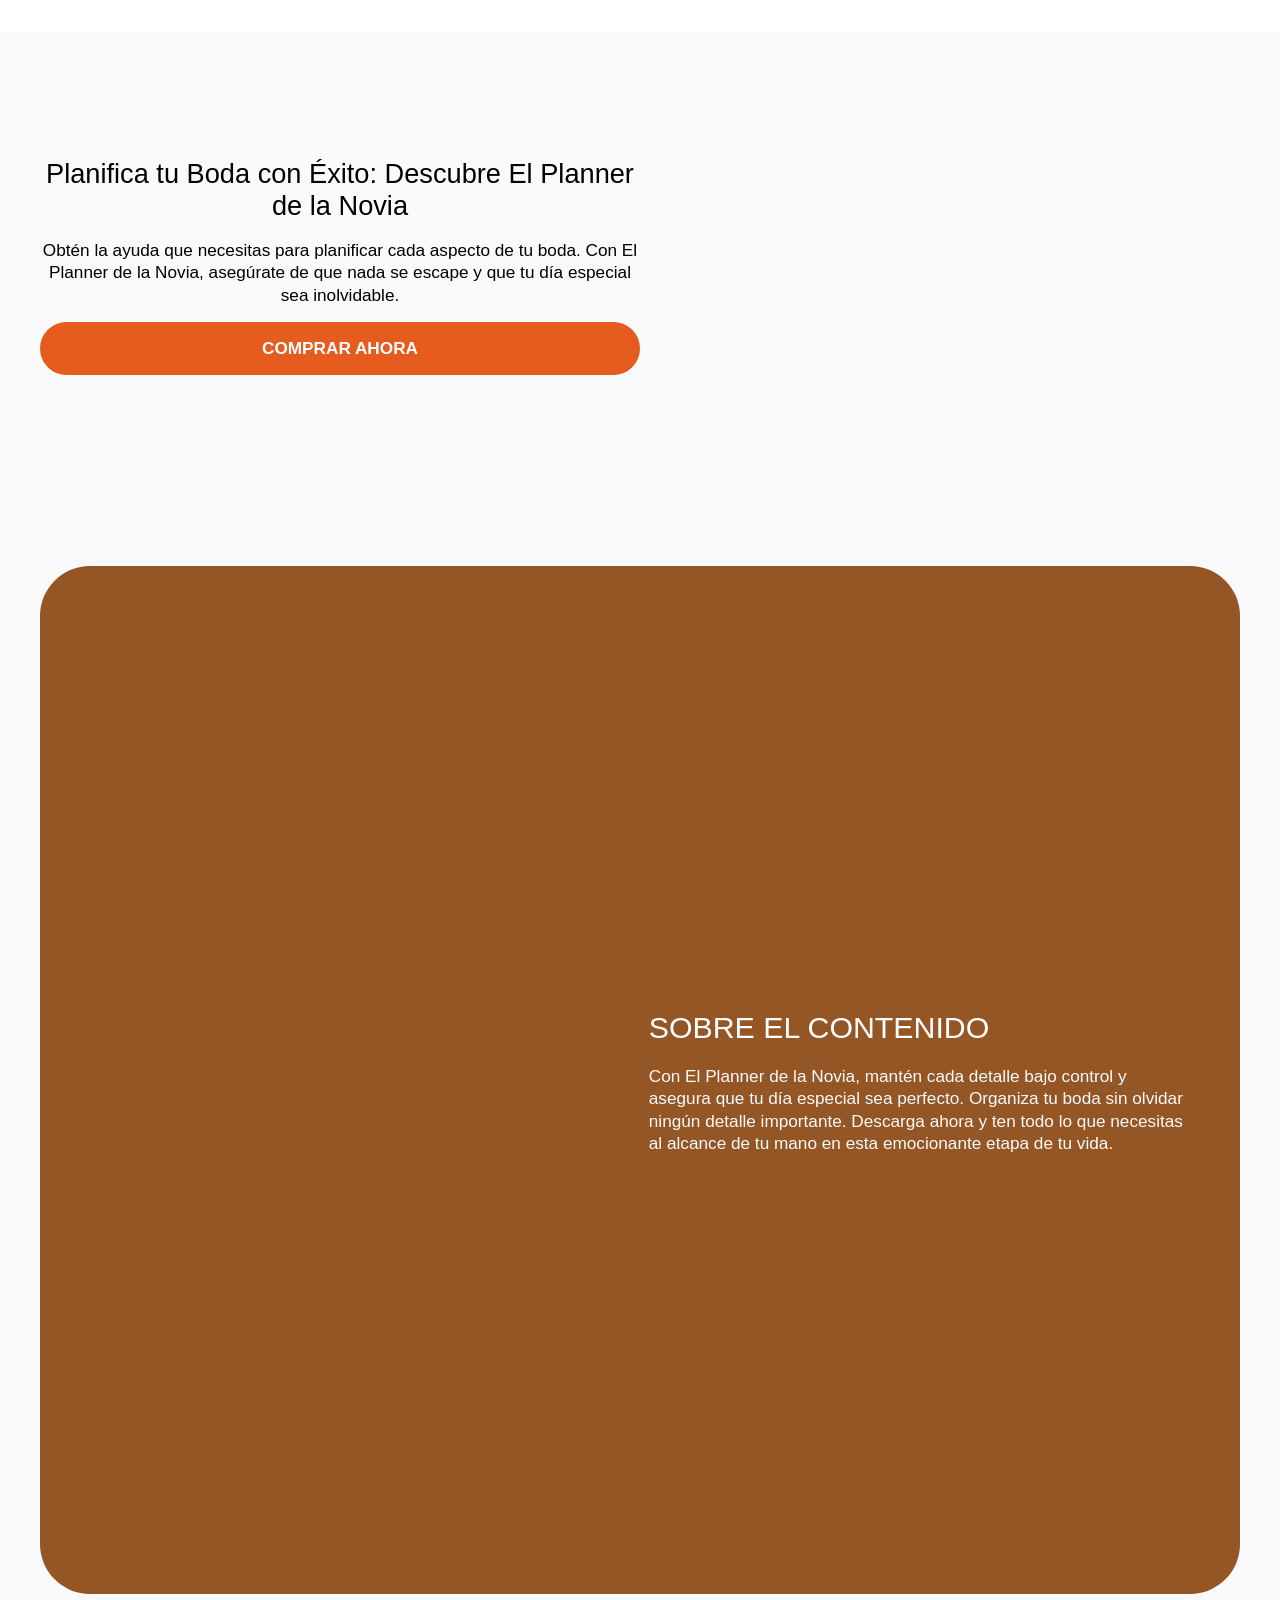
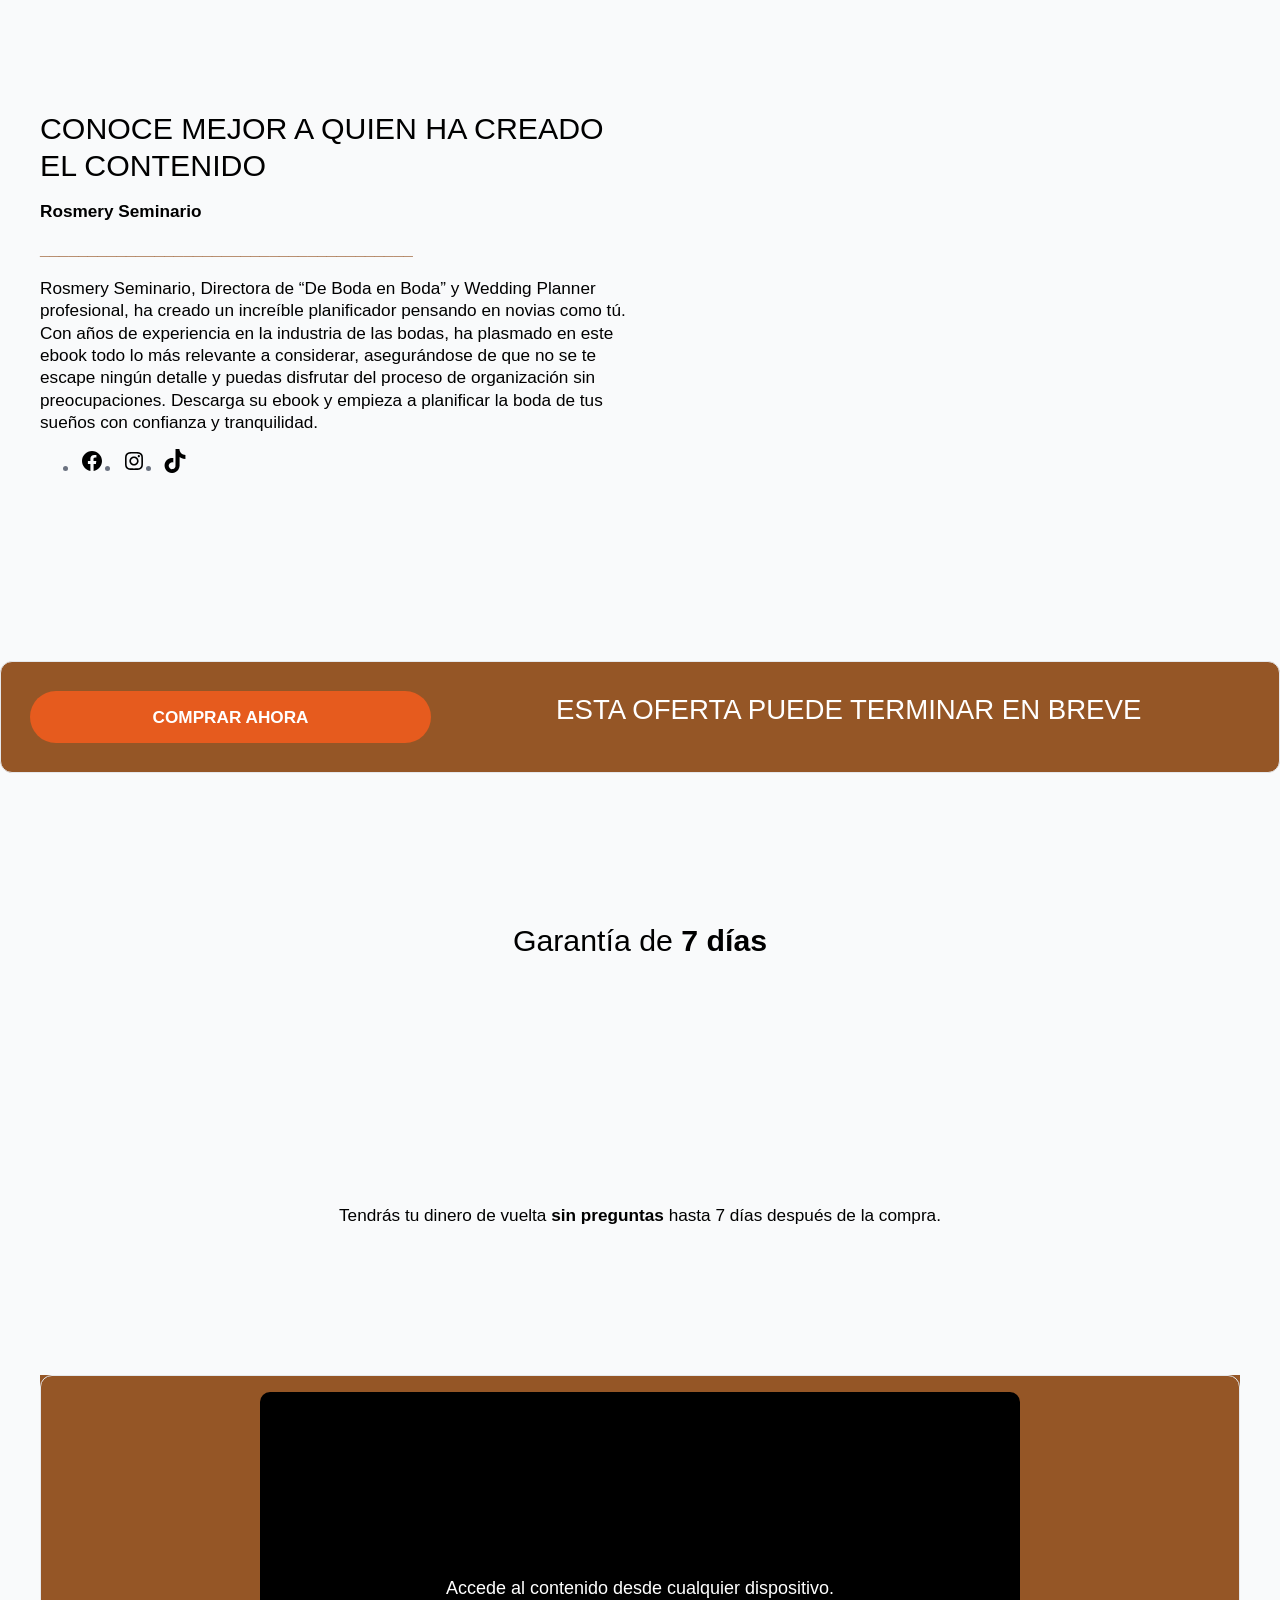
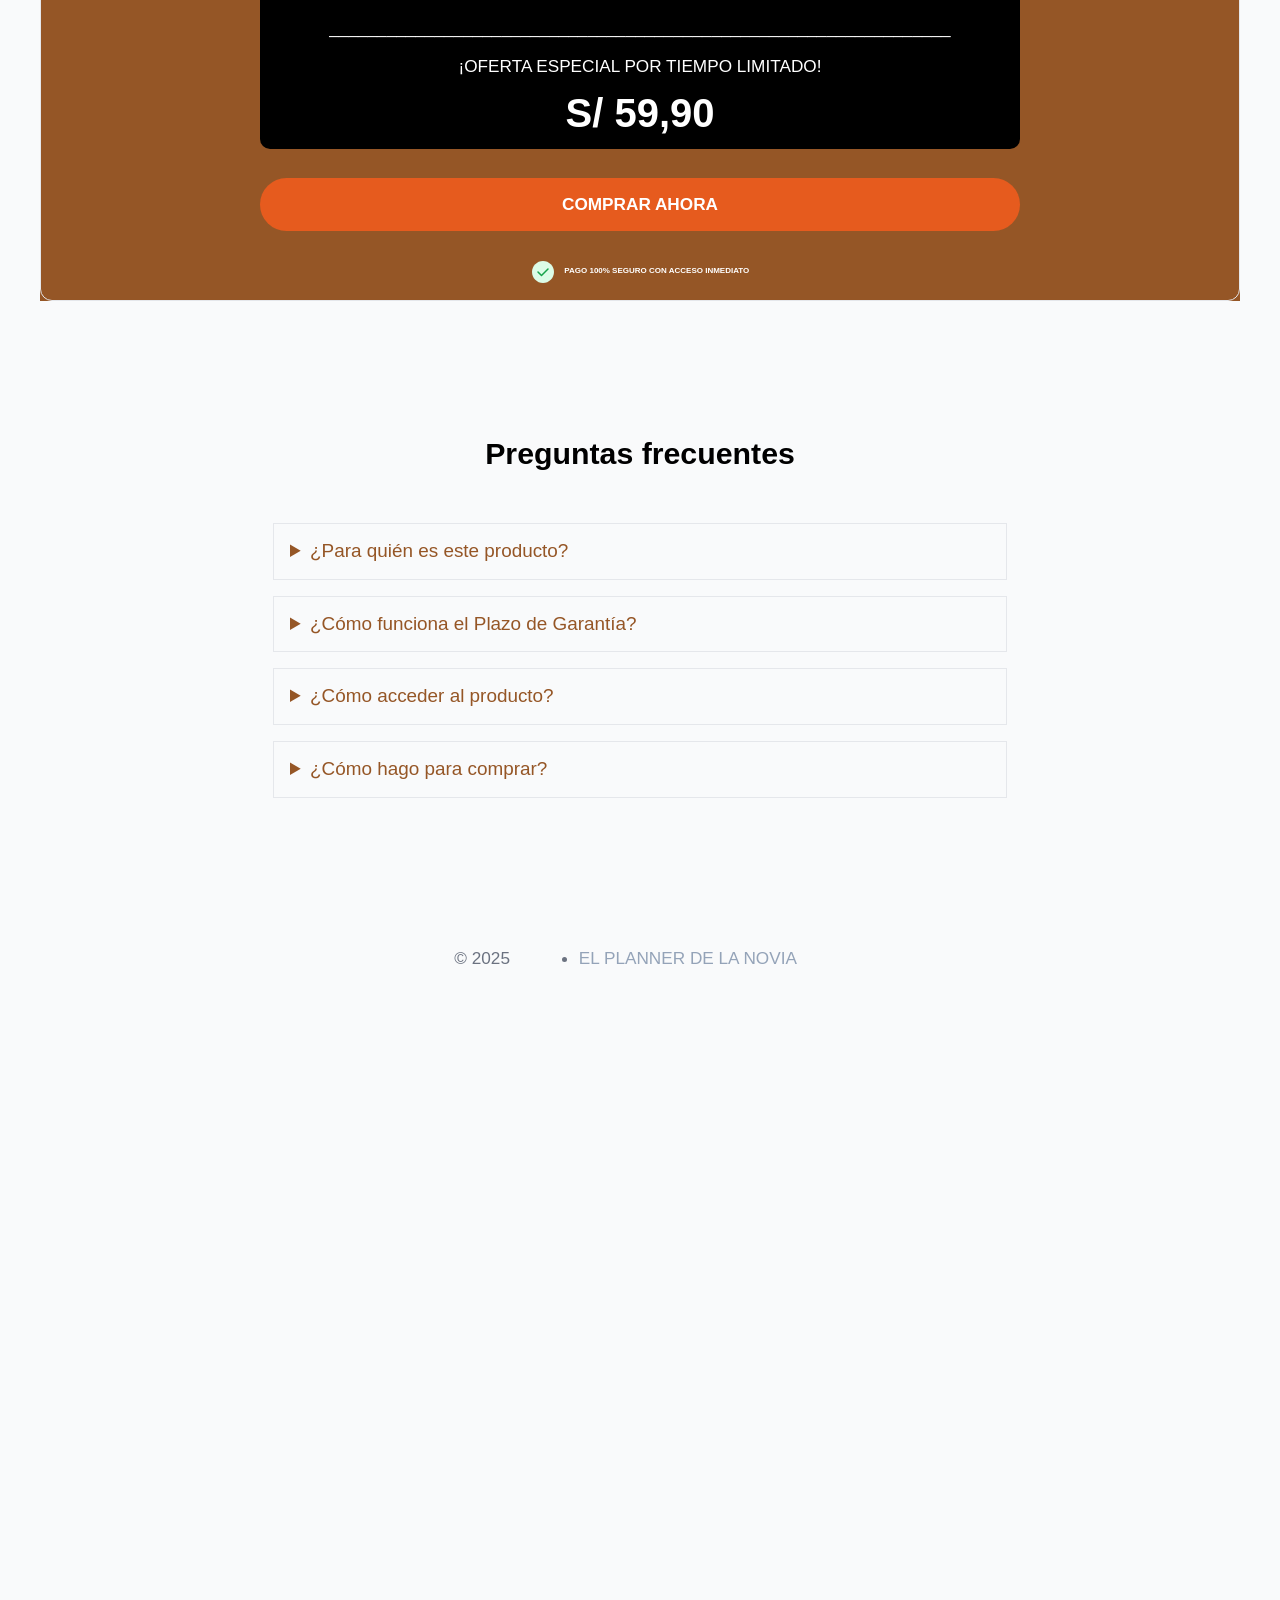
==== commit c4fe0199: "Deploy Static Content test" ====
--- a/static/index.html
+++ b/static/index.html
@@ -50,7 +50,7 @@
 :root :where(.wp-block-navigation){font-weight: var(--wp--custom--font-weight--regular);}:root :where(.wp-block-navigation-is-layout-flow) > :first-child{margin-block-start: 0;}:root :where(.wp-block-navigation-is-layout-flow) > :last-child{margin-block-end: 0;}:root :where(.wp-block-navigation-is-layout-flow) > *{margin-block-start: var(--wp--preset--spacing--small);margin-block-end: 0;}:root :where(.wp-block-navigation-is-layout-constrained) > :first-child{margin-block-start: 0;}:root :where(.wp-block-navigation-is-layout-constrained) > :last-child{margin-block-end: 0;}:root :where(.wp-block-navigation-is-layout-constrained) > *{margin-block-start: var(--wp--preset--spacing--small);margin-block-end: 0;}:root :where(.wp-block-navigation-is-layout-flex){gap: var(--wp--preset--spacing--small);}:root :where(.wp-block-navigation-is-layout-grid){gap: var(--wp--preset--spacing--small);}:root :where(.wp-block-navigation a:hover){color: var(--wp--preset--color--primary) !important;}
 :root :where(.wp-block-navigation a:where(:not(.wp-element-button))){text-decoration: none;}
 :root :where(.wp-block-group-is-layout-flow) > :first-child{margin-block-start: 0;}:root :where(.wp-block-group-is-layout-flow) > :last-child{margin-block-end: 0;}:root :where(.wp-block-group-is-layout-flow) > *{margin-block-start: var(--wp--preset--spacing--small);margin-block-end: 0;}:root :where(.wp-block-group-is-layout-constrained) > :first-child{margin-block-start: 0;}:root :where(.wp-block-group-is-layout-constrained) > :last-child{margin-block-end: 0;}:root :where(.wp-block-group-is-layout-constrained) > *{margin-block-start: var(--wp--preset--spacing--small);margin-block-end: 0;}:root :where(.wp-block-group-is-layout-flex){gap: var(--wp--preset--spacing--small);}:root :where(.wp-block-group-is-layout-grid){gap: var(--wp--preset--spacing--small);}</style>
-<style id="core-block-supports-inline-css">.wp-container-core-group-is-layout-1{flex-wrap:nowrap;gap:var(--wp--preset--spacing--x-small);}.wp-container-core-buttons-is-layout-1{justify-content:flex-end;}.wp-container-core-columns-is-layout-1{flex-wrap:nowrap;}.wp-container-core-buttons-is-layout-2{justify-content:center;}.wp-container-core-column-is-layout-4 > :where(:not(.alignleft):not(.alignright):not(.alignfull)){max-width:600px;margin-left:0 !important;margin-right:auto !important;}.wp-container-core-column-is-layout-4 > .alignwide{max-width:600px;}.wp-container-core-column-is-layout-4 .alignfull{max-width:none;}.wp-container-core-column-is-layout-4 > *{margin-block-start:0;margin-block-end:0;}.wp-container-core-column-is-layout-4 > * + *{margin-block-start:var(--wp--preset--spacing--small);margin-block-end:0;}.wp-block-gallery.wp-block-gallery-2{--wp--style--unstable-gallery-gap:var( --wp--style--gallery-gap-default, var( --gallery-block--gutter-size, var( --wp--style--block-gap, 0.5em ) ) );gap:var( --wp--style--gallery-gap-default, var( --gallery-block--gutter-size, var( --wp--style--block-gap, 0.5em ) ) );}.wp-container-core-columns-is-layout-2{flex-wrap:nowrap;gap:var(--wp--preset--spacing--small) var(--wp--preset--spacing--medium);}.wp-container-core-group-is-layout-3{flex-wrap:nowrap;justify-content:flex-end;}.wp-container-core-column-is-layout-6 > *{margin-block-start:0;margin-block-end:0;}.wp-container-core-column-is-layout-6 > * + *{margin-block-start:1.1rem;margin-block-end:0;}.wp-elements-0992c5317d9ba9fedf6a0ad4725259fc a:where(:not(.wp-element-button)){color:var(--wp--preset--color--light-gray);}.wp-container-core-column-is-layout-7 > :where(:not(.alignleft):not(.alignright):not(.alignfull)){margin-left:0 !important;}.wp-container-core-column-is-layout-7 > *{margin-block-start:0;margin-block-end:0;}.wp-container-core-column-is-layout-7 > * + *{margin-block-start:var(--wp--preset--spacing--small);margin-block-end:0;}.wp-container-core-columns-is-layout-3{flex-wrap:nowrap;}.wp-elements-afb3512af6baa05cee5949bcd5e0c9d5 a:where(:not(.wp-element-button)){color:var(--wp--preset--color--primary);}.wp-elements-001b477ddd48dec8026cffda15d611fa a:where(:not(.wp-element-button)){color:var(--wp--preset--color--secondary);}.wp-container-core-column-is-layout-8 > :where(:not(.alignleft):not(.alignright):not(.alignfull)){max-width:600px;margin-left:0 !important;margin-right:auto !important;}.wp-container-core-column-is-layout-8 > .alignwide{max-width:600px;}.wp-container-core-column-is-layout-8 .alignfull{max-width:none;}.wp-container-core-column-is-layout-8 > *{margin-block-start:0;margin-block-end:0;}.wp-container-core-column-is-layout-8 > * + *{margin-block-start:var(--wp--preset--spacing--small);margin-block-end:0;}.wp-block-gallery.wp-block-gallery-3{--wp--style--unstable-gallery-gap:var( --wp--style--gallery-gap-default, var( --gallery-block--gutter-size, var( --wp--style--block-gap, 0.5em ) ) );gap:var( --wp--style--gallery-gap-default, var( --gallery-block--gutter-size, var( --wp--style--block-gap, 0.5em ) ) );}.wp-container-core-columns-is-layout-4{flex-wrap:nowrap;gap:var(--wp--preset--spacing--small) var(--wp--preset--spacing--medium);}.wp-container-core-buttons-is-layout-3{justify-content:center;align-items:center;}.wp-container-core-column-is-layout-11 > *{margin-block-start:0;margin-block-end:0;}.wp-container-core-column-is-layout-11 > * + *{margin-block-start:var(--wp--preset--spacing--small);margin-block-end:0;}.wp-container-core-columns-is-layout-5{flex-wrap:nowrap;gap:var(--wp--preset--spacing--small) var(--wp--preset--spacing--small);}.wp-container-core-group-is-layout-9 > .alignfull{margin-right:calc(var(--wp--preset--spacing--small) * -1);margin-left:calc(var(--wp--preset--spacing--small) * -1);}.wp-container-core-group-is-layout-9 > *{margin-block-start:0;margin-block-end:0;}.wp-container-core-group-is-layout-9 > * + *{margin-block-start:var(--wp--preset--spacing--medium);margin-block-end:0;}.wp-container-core-column-is-layout-12 > *{margin-block-start:0;margin-block-end:0;}.wp-container-core-column-is-layout-12 > * + *{margin-block-start:0rem;margin-block-end:0;}.wp-container-core-columns-is-layout-6{flex-wrap:nowrap;gap:var(--wp--preset--spacing--medium) var(--wp--preset--spacing--medium);}.wp-container-core-group-is-layout-11 > .alignfull{margin-right:calc(var(--wp--preset--spacing--small) * -1);margin-left:calc(var(--wp--preset--spacing--small) * -1);}.wp-container-core-group-is-layout-11 > *{margin-block-start:0;margin-block-end:0;}.wp-container-core-group-is-layout-11 > * + *{margin-block-start:var(--wp--preset--spacing--small);margin-block-end:0;}.wp-elements-e7a024c2a8150c0c0110b17ed87f7b14 a:where(:not(.wp-element-button)){color:var(--wp--preset--color--secondary);}.wp-container-core-group-is-layout-12{flex-wrap:nowrap;gap:0.6rem;justify-content:center;}.wp-container-core-group-is-layout-13 > *{margin-block-start:0;margin-block-end:0;}.wp-container-core-group-is-layout-13 > * + *{margin-block-start:var(--wp--preset--spacing--small);margin-block-end:0;}.wp-container-core-group-is-layout-14 > .alignfull{margin-right:calc(var(--wp--preset--spacing--small) * -1);margin-left:calc(var(--wp--preset--spacing--small) * -1);}.wp-container-core-group-is-layout-14 > *{margin-block-start:0;margin-block-end:0;}.wp-container-core-group-is-layout-14 > * + *{margin-block-start:var(--wp--preset--spacing--medium);margin-block-end:0;}.wp-container-core-column-is-layout-13 > :where(:not(.alignleft):not(.alignright):not(.alignfull)){max-width:350px;margin-left:auto !important;margin-right:auto !important;}.wp-container-core-column-is-layout-13 > .alignwide{max-width:350px;}.wp-container-core-column-is-layout-13 .alignfull{max-width:none;}.wp-container-core-columns-is-layout-7{flex-wrap:nowrap;gap:var(--wp--preset--spacing--medium) var(--wp--preset--spacing--medium);}.wp-container-core-columns-is-layout-8{flex-wrap:nowrap;gap:var(--wp--preset--spacing--medium) var(--wp--preset--spacing--medium);}.wp-container-core-group-is-layout-17 > :where(:not(.alignleft):not(.alignright):not(.alignfull)){max-width:700px;margin-left:auto !important;margin-right:auto !important;}.wp-container-core-group-is-layout-17 > .alignwide{max-width:700px;}.wp-container-core-group-is-layout-17 .alignfull{max-width:none;}.wp-container-core-group-is-layout-19 > *{margin-block-start:0;margin-block-end:0;}.wp-container-core-group-is-layout-19 > * + *{margin-block-start:0;margin-block-end:0;}.wp-elements-9e5a2ab6639ffe8b3e17cc3274d78430 a:where(:not(.wp-element-button)){color:var(--wp--preset--color--main);}.wp-container-core-navigation-is-layout-1{gap:var(--wp--preset--spacing--medium);}.wp-elements-ee628ce668eec13c77f452a584a1c7e1 a:where(:not(.wp-element-button)){color:var(--wp--preset--color--main);}.wp-container-core-group-is-layout-20{flex-wrap:nowrap;gap:var(--wp--preset--spacing--medium);justify-content:center;}.wp-duotone-unset-1.wp-block-image img, .wp-duotone-unset-1.wp-block-image .components-placeholder{filter:unset;}</style>
+<style id="core-block-supports-inline-css">.wp-container-core-group-is-layout-1{flex-wrap:nowrap;gap:var(--wp--preset--spacing--x-small);}.wp-container-core-buttons-is-layout-1{justify-content:flex-end;}.wp-container-core-columns-is-layout-1{flex-wrap:nowrap;}.wp-container-core-buttons-is-layout-2{justify-content:center;}.wp-container-core-column-is-layout-4 > :where(:not(.alignleft):not(.alignright):not(.alignfull)){max-width:600px;margin-left:0 !important;margin-right:auto !important;}.wp-container-core-column-is-layout-4 > .alignwide{max-width:600px;}.wp-container-core-column-is-layout-4 .alignfull{max-width:none;}.wp-container-core-column-is-layout-4 > *{margin-block-start:0;margin-block-end:0;}.wp-container-core-column-is-layout-4 > * + *{margin-block-start:var(--wp--preset--spacing--small);margin-block-end:0;}.wp-block-gallery.wp-block-gallery-2{--wp--style--unstable-gallery-gap:var( --wp--style--gallery-gap-default, var( --gallery-block--gutter-size, var( --wp--style--block-gap, 0.5em ) ) );gap:var( --wp--style--gallery-gap-default, var( --gallery-block--gutter-size, var( --wp--style--block-gap, 0.5em ) ) );}.wp-container-core-columns-is-layout-2{flex-wrap:nowrap;gap:var(--wp--preset--spacing--small) var(--wp--preset--spacing--medium);}.wp-container-core-group-is-layout-3{flex-wrap:nowrap;justify-content:flex-end;}.wp-container-core-column-is-layout-6 > *{margin-block-start:0;margin-block-end:0;}.wp-container-core-column-is-layout-6 > * + *{margin-block-start:1.1rem;margin-block-end:0;}.wp-elements-0992c5317d9ba9fedf6a0ad4725259fc a:where(:not(.wp-element-button)){color:var(--wp--preset--color--light-gray);}.wp-container-core-column-is-layout-7 > :where(:not(.alignleft):not(.alignright):not(.alignfull)){margin-left:0 !important;}.wp-container-core-column-is-layout-7 > *{margin-block-start:0;margin-block-end:0;}.wp-container-core-column-is-layout-7 > * + *{margin-block-start:var(--wp--preset--spacing--small);margin-block-end:0;}.wp-container-core-columns-is-layout-3{flex-wrap:nowrap;}.wp-elements-afb3512af6baa05cee5949bcd5e0c9d5 a:where(:not(.wp-element-button)){color:var(--wp--preset--color--primary);}.wp-elements-001b477ddd48dec8026cffda15d611fa a:where(:not(.wp-element-button)){color:var(--wp--preset--color--secondary);}.wp-container-core-column-is-layout-8 > :where(:not(.alignleft):not(.alignright):not(.alignfull)){max-width:600px;margin-left:0 !important;margin-right:auto !important;}.wp-container-core-column-is-layout-8 > .alignwide{max-width:600px;}.wp-container-core-column-is-layout-8 .alignfull{max-width:none;}.wp-container-core-column-is-layout-8 > *{margin-block-start:0;margin-block-end:0;}.wp-container-core-column-is-layout-8 > * + *{margin-block-start:var(--wp--preset--spacing--small);margin-block-end:0;}.wp-block-gallery.wp-block-gallery-3{--wp--style--unstable-gallery-gap:var( --wp--style--gallery-gap-default, var( --gallery-block--gutter-size, var( --wp--style--block-gap, 0.5em ) ) );gap:var( --wp--style--gallery-gap-default, var( --gallery-block--gutter-size, var( --wp--style--block-gap, 0.5em ) ) );}.wp-container-core-columns-is-layout-4{flex-wrap:nowrap;gap:var(--wp--preset--spacing--small) var(--wp--preset--spacing--medium);}.wp-container-core-buttons-is-layout-3{justify-content:center;align-items:center;}.wp-container-core-column-is-layout-11 > *{margin-block-start:0;margin-block-end:0;}.wp-container-core-column-is-layout-11 > * + *{margin-block-start:var(--wp--preset--spacing--small);margin-block-end:0;}.wp-container-core-columns-is-layout-5{flex-wrap:nowrap;gap:var(--wp--preset--spacing--small) var(--wp--preset--spacing--small);}.wp-container-core-group-is-layout-9 > .alignfull{margin-right:calc(var(--wp--preset--spacing--small) * -1);margin-left:calc(var(--wp--preset--spacing--small) * -1);}.wp-container-core-group-is-layout-9 > *{margin-block-start:0;margin-block-end:0;}.wp-container-core-group-is-layout-9 > * + *{margin-block-start:var(--wp--preset--spacing--medium);margin-block-end:0;}.wp-container-core-column-is-layout-12 > *{margin-block-start:0;margin-block-end:0;}.wp-container-core-column-is-layout-12 > * + *{margin-block-start:0rem;margin-block-end:0;}.wp-container-core-columns-is-layout-6{flex-wrap:nowrap;gap:var(--wp--preset--spacing--medium) var(--wp--preset--spacing--medium);}.wp-container-core-group-is-layout-11 > .alignfull{margin-right:calc(var(--wp--preset--spacing--small) * -1);margin-left:calc(var(--wp--preset--spacing--small) * -1);}.wp-container-core-group-is-layout-11 > *{margin-block-start:0;margin-block-end:0;}.wp-container-core-group-is-layout-11 > * + *{margin-block-start:var(--wp--preset--spacing--small);margin-block-end:0;}.wp-elements-e7a024c2a8150c0c0110b17ed87f7b14 a:where(:not(.wp-element-button)){color:var(--wp--preset--color--secondary);}.wp-container-core-group-is-layout-12{flex-wrap:nowrap;gap:0.6rem;justify-content:center;}.wp-container-core-group-is-layout-13 > *{margin-block-start:0;margin-block-end:0;}.wp-container-core-group-is-layout-13 > * + *{margin-block-start:var(--wp--preset--spacing--small);margin-block-end:0;}.wp-container-core-group-is-layout-14 > .alignfull{margin-right:calc(var(--wp--preset--spacing--small) * -1);margin-left:calc(var(--wp--preset--spacing--small) * -1);}.wp-container-core-group-is-layout-14 > *{margin-block-start:0;margin-block-end:0;}.wp-container-core-group-is-layout-14 > * + *{margin-block-start:var(--wp--preset--spacing--medium);margin-block-end:0;}.wp-container-core-column-is-layout-13 > :where(:not(.alignleft):not(.alignright):not(.alignfull)){max-width:350px;margin-left:auto !important;margin-right:auto !important;}.wp-container-core-column-is-layout-13 > .alignwide{max-width:350px;}.wp-container-core-column-is-layout-13 .alignfull{max-width:none;}.wp-container-core-columns-is-layout-7{flex-wrap:nowrap;gap:var(--wp--preset--spacing--medium) var(--wp--preset--spacing--medium);}.wp-container-core-columns-is-layout-8{flex-wrap:nowrap;gap:var(--wp--preset--spacing--medium) var(--wp--preset--spacing--medium);}.wp-container-core-group-is-layout-17 > :where(:not(.alignleft):not(.alignright):not(.alignfull)){max-width:700px;margin-left:auto !important;margin-right:auto !important;}.wp-container-core-group-is-layout-17 > .alignwide{max-width:700px;}.wp-container-core-group-is-layout-17 .alignfull{max-width:none;}.wp-container-core-group-is-layout-19 > *{margin-block-start:0;margin-block-end:0;}.wp-container-core-group-is-layout-19 > * + *{margin-block-start:0;margin-block-end:0;}.wp-elements-9e5a2ab6639ffe8b3e17cc3274d78430 a:where(:not(.wp-element-button)){color:var(--wp--preset--color--main);}.wp-container-core-navigation-is-layout-1{gap:var(--wp--preset--spacing--medium);}.wp-elements-c73081625f272d503baf9c098cd3010e a:where(:not(.wp-element-button)){color:var(--wp--preset--color--main);}.wp-container-core-group-is-layout-20{flex-wrap:nowrap;gap:var(--wp--preset--spacing--medium);justify-content:center;}.wp-duotone-unset-1.wp-block-image img, .wp-duotone-unset-1.wp-block-image .components-placeholder{filter:unset;}</style>
 <style id="wp-block-template-skip-link-inline-css">.skip-link.screen-reader-text {
 			border: 0;
 			clip: rect(1px,1px,1px,1px);
@@ -411,7 +411,7 @@
 <nav class="has-text-color has-secondary-color wp-block-navigation is-layout-flex wp-container-core-navigation-is-layout-1 wp-block-navigation-is-layout-flex" aria-label="Footer navigation 2"><ul class="wp-block-navigation__container has-text-color has-secondary-color wp-block-navigation"><li class="has-text-color has-secondary-color wp-block-navigation-item current-menu-item wp-block-home-link"><a class="wp-block-home-link__content wp-block-navigation-item__content" href="/" rel="home" aria-current="page">EL PLANNER DE LA NOVIA</a></li></ul></nav>
 
 
-<p class="has-text-align-center has-secondary-color has-text-color has-link-color wp-elements-ee628ce668eec13c77f452a584a1c7e1">All rights reserved</p>
+<p class="has-text-align-center has-secondary-color has-text-color has-link-color wp-elements-c73081625f272d503baf9c098cd3010e"></p>
 </div>
 
 
